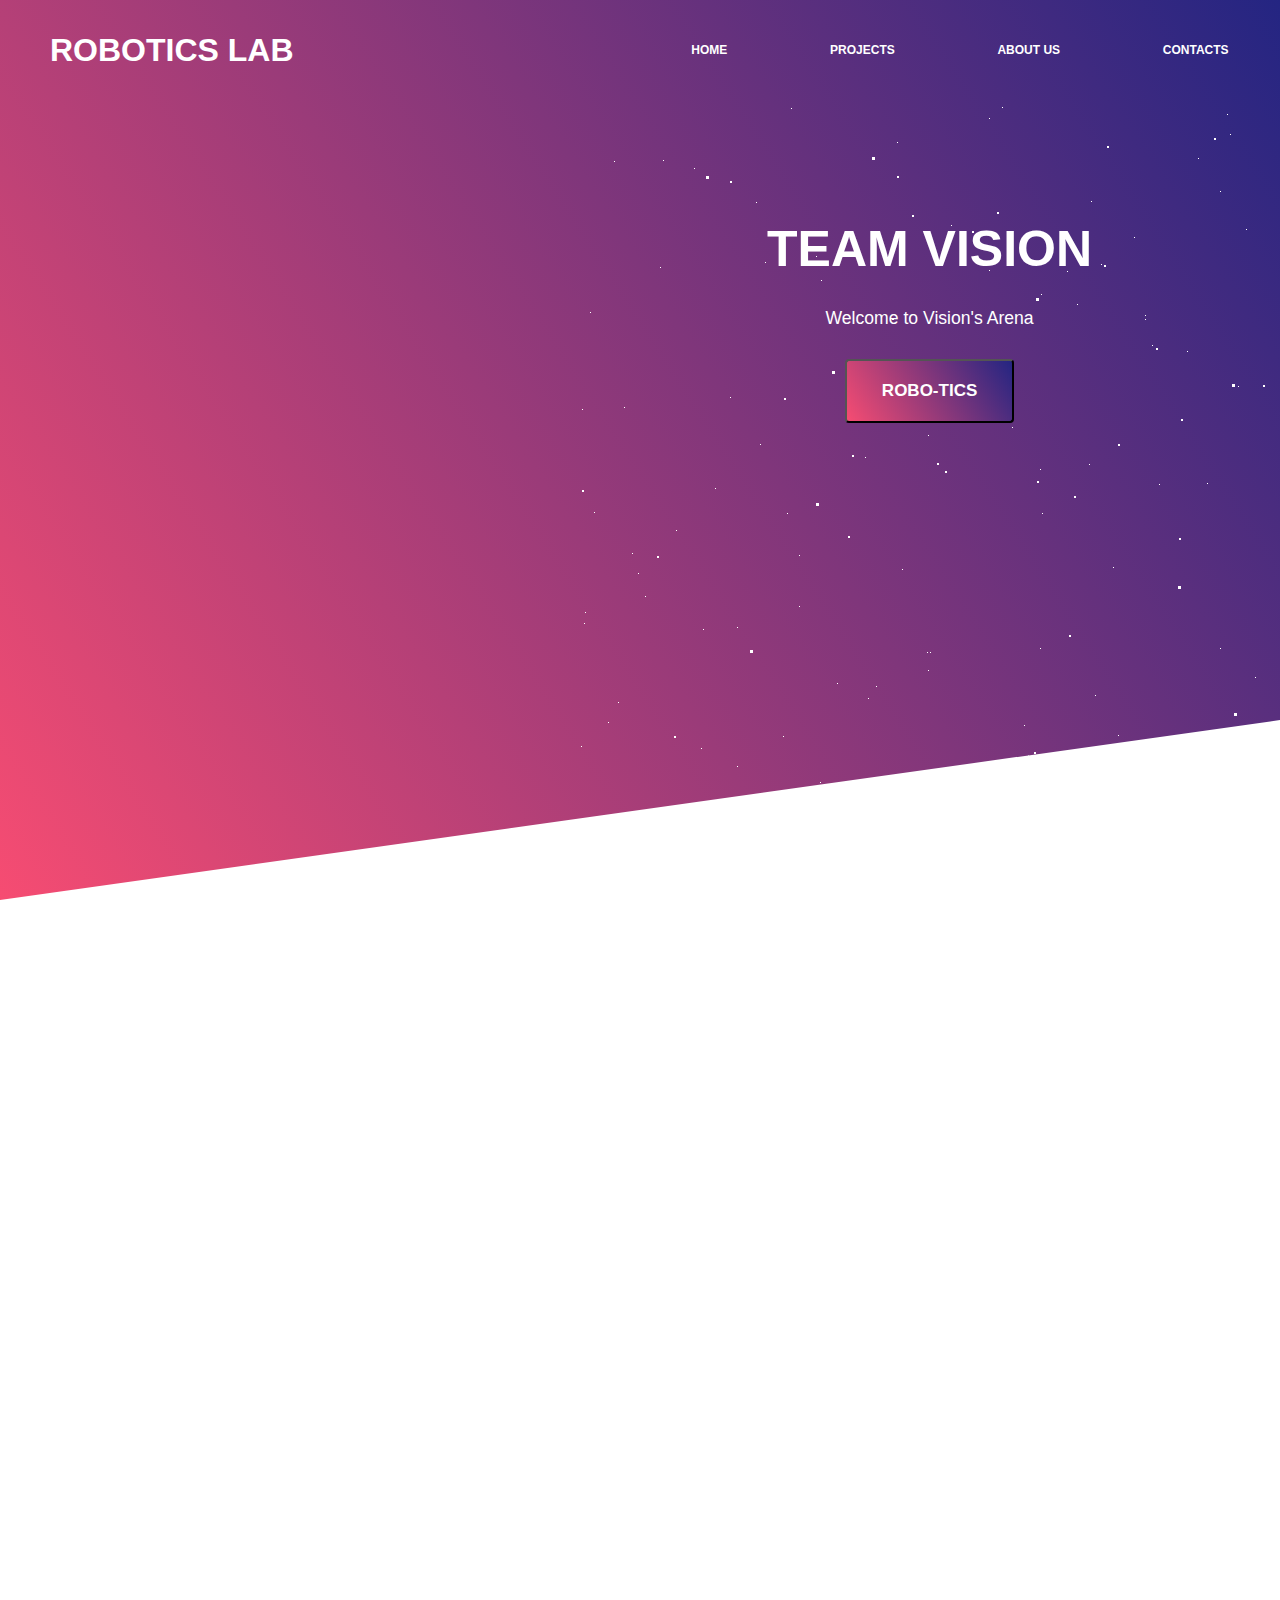
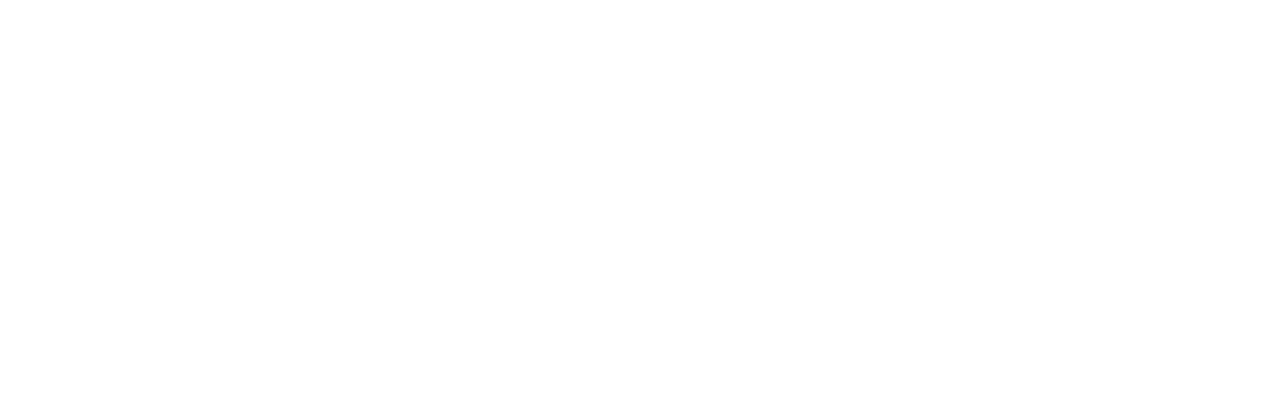
==== index.html @ 2e8770d1 "j" ====
﻿<!DOCTYPE html>
<html>
<head>
	<title>Robotics Lab</title>
	<link rel="stylesheet" type="text/css" href="style12.css">
</head>
<body>

<header class="site-header">
	<nav>
		<div class="logo">
			<h1>ROBOTICS LAB</h1>
		</div>
		<div class="menu">
			<ul>
				<li>Home</li>
				<li>Projects</li>
				<li>About us</li>
				<li>Contacts</li>
			</ul>
		</div>
	</nav>
<section>
	<div class="leftside">
	<img src=""> </div>
	<div id="stars"></div>
            <div id="stars2"></div>
            <div id="stars3"></div>
	<div class="rightside">
		<h1>TEAM VISION</h1>
		<P>Welcome to Vision's Arena</P>
		<BUTTON>ROBO-TICS</BUTTON>
	</div>
</section>
</header>

</body>
</html>
---- style12.css ----
﻿*{
    margin: 0; padding:0; box-sizing: border-box;
    font-family: 'Montserrat', sans-serif;
}

.site-header {
    width: 100%;
    height: 100vh;
    background: #0f8a9d;
    background: linear-gradient(57deg ,#F64C72,#242582 ); 
    clip-path: polygon(0% 0%, 100% 0%, 100% 80%, 0% 100%);

}


nav{
    width: 100%; height: 100px;
    /*background-color:  red;*/
    display: flex; color: white;
    
}

.logo{
    width: 50%;
    height: 100px;
}

.logo h1{
    line-height: 100px;
    padding-left: 50px;
}

.menu{
    width: 50%; height: 100px;
}

.menu ul{
    width: 100%;
    height: 100px;
    display: flex;
    flex-direction: row;
    justify-content: space-around;
    align-items:  center;
}
.menu ul li{
text-decoration: none;
color: #fff;
padding: 5px 20px;
border: 1px solid transparent;
transition: 0.8s ease;
}


.menu ul li{
    list-style: none;
    font-size: 12px;
    font-weight: bold;
    text-transform: uppercase;


}

.menu ul li:hover{
    transform: scale(1.5);
background-color: #fff;
color:  #000;

}

section{ display: flex;  }

.leftside { width: 45%; height: auto; overflow: hidden; margin-top: 20px;}

.leftside img{  width: 00px;  height: 500px; }

.rightside{ width: 55%; height: 300px; color: white; text-align: center; margin-top: 80px; padding: 40px;}

.rightside h1{ text-align: center;
    color: #ffffff;
    font-size: 50px;
    font-weight: 900;
    text-transform: uppercase;
    position: relative;
    animation: text 3s 1;
     } 

.rightside p {  
    font-size: 1.1rem; padding: 30px 0; }

.rightside button{   font-size: 17px;
    font-weight: 600;
    color: white;
    text-transform: uppercase;
    background: linear-gradient(57deg, #F64C72 , #242582 ); 
    border-radius: 4px 4px 4px 4px;
    padding: 20px 35px ; 
}



.rightside button:hover{
         background: linear-gradient(57deg, #242582, #F64C72 ); 
        
}
   
@keyframes text  {
    0%{
        color: black;
        margin-bottom: -40px;

    }
    30%{
        letter-spacing: 25px;
        margin-bottom: -40px;
    }
    85%{
        letter-spacing: 8px;
        margin-bottom: -40px;
    }
}
#stars{
    width: 1px;
    height: 1px;
    background: transparent;
    animation: animStar 50s linear infinite;
    box-shadow: 779px 1331px #fff, 324px 42px #fff, 303px 586px #fff,
    1312px 276px #fff, 451px 625px #fff, 521px 1931px #fff, 1087px 1871px #fff,
    36px 1546px #fff, 132px 934px #fff, 1698px 901px #fff, 1418px 664px #fff,
    1448px 1157px #fff, 1084px 232px #fff, 347px 1776px #fff, 1722px 243px #fff,
    1629px 835px #fff, 479px 969px #fff, 1231px 960px #fff, 586px 384px #fff,
    164px 527px #fff, 8px 646px #fff, 1150px 1126px #fff, 665px 1357px #fff,
    1556px 1982px #fff, 1260px 1961px #fff, 1675px 1741px #fff,
    1843px 1514px #fff, 718px 1628px #fff, 242px 1343px #fff, 1497px 1880px #fff,
    1364px 230px #fff, 1739px 1302px #fff, 636px 959px #fff, 304px 686px #fff,
    614px 751px #fff, 1935px 816px #fff, 1428px 60px #fff, 355px 335px #fff,
    1594px 158px #fff, 90px 60px #fff, 1553px 162px #fff, 1239px 1825px #fff,
    1945px 587px #fff, 749px 1785px #fff, 1987px 1172px #fff, 1301px 1237px #fff,
    1039px 342px #fff, 1585px 1481px #fff, 995px 1048px #fff, 524px 932px #fff,
    214px 413px #fff, 1701px 1300px #fff, 1037px 1613px #fff, 1871px 996px #fff,
    1360px 1635px #fff, 1110px 1313px #fff, 412px 1783px #fff, 1949px 177px #fff,
    903px 1854px #fff, 700px 1936px #fff, 378px 125px #fff, 308px 834px #fff,
    1118px 962px #fff, 1350px 1929px #fff, 781px 1811px #fff, 561px 137px #fff,
    757px 1148px #fff, 1670px 1979px #fff, 343px 739px #fff, 945px 795px #fff,
    576px 1903px #fff, 1078px 1436px #fff, 1583px 450px #fff, 1366px 474px #fff,
    297px 1873px #fff, 192px 162px #fff, 1624px 1633px #fff, 59px 453px #fff,
    82px 1872px #fff, 1933px 498px #fff, 1966px 1974px #fff, 1975px 1688px #fff,
    779px 314px #fff, 1858px 1543px #fff, 73px 1507px #fff, 1693px 975px #fff,
    1683px 108px #fff, 1768px 1654px #fff, 654px 14px #fff, 494px 171px #fff,
    1689px 1895px #fff, 1660px 263px #fff, 1031px 903px #fff, 1203px 1393px #fff,
    1333px 1421px #fff, 1113px 41px #fff, 1206px 1645px #fff, 1325px 1635px #fff,
    142px 388px #fff, 572px 215px #fff, 1535px 296px #fff, 1419px 407px #fff,
    1379px 1003px #fff, 329px 469px #fff, 1791px 1652px #fff, 935px 1802px #fff,
    1330px 1820px #fff, 421px 1933px #fff, 828px 365px #fff, 275px 316px #fff,
    707px 960px #fff, 1605px 1554px #fff, 625px 58px #fff, 717px 1697px #fff,
    1669px 246px #fff, 1925px 322px #fff, 1154px 1803px #fff, 1929px 295px #fff,
    1248px 240px #fff, 1045px 1755px #fff, 166px 942px #fff, 1888px 1773px #fff,
    678px 1963px #fff, 1370px 569px #fff, 1974px 1400px #fff, 1786px 460px #fff,
    51px 307px #fff, 784px 1400px #fff, 730px 1258px #fff, 1712px 393px #fff,
    416px 170px #fff, 1797px 1932px #fff, 572px 219px #fff, 1557px 1856px #fff,
    218px 8px #fff, 348px 1334px #fff, 469px 413px #fff, 385px 1738px #fff,
    1357px 1818px #fff, 240px 942px #fff, 248px 1847px #fff, 1535px 806px #fff,
    236px 1514px #fff, 1429px 1556px #fff, 73px 1633px #fff, 1398px 1121px #fff,
    671px 1301px #fff, 1404px 1663px #fff, 740px 1018px #fff, 1600px 377px #fff,
    785px 514px #fff, 112px 1084px #fff, 1915px 1887px #fff, 1463px 1848px #fff,
    687px 1115px #fff, 1268px 1768px #fff, 1729px 1425px #fff,
    1284px 1022px #fff, 801px 974px #fff, 1975px 1317px #fff, 1354px 834px #fff,
    1446px 1484px #fff, 1283px 1786px #fff, 11px 523px #fff, 1842px 236px #fff,
    1355px 654px #fff, 429px 7px #fff, 1033px 1128px #fff, 157px 297px #fff,
    545px 635px #fff, 52px 1080px #fff, 827px 1520px #fff, 1121px 490px #fff,
    9px 309px #fff, 1744px 1586px #fff, 1014px 417px #fff, 1534px 524px #fff,
    958px 552px #fff, 1403px 1496px #fff, 387px 703px #fff, 1522px 548px #fff,
    1355px 282px #fff, 1532px 601px #fff, 1838px 790px #fff, 290px 259px #fff,
    295px 598px #fff, 1601px 539px #fff, 1561px 1272px #fff, 34px 1922px #fff,
    1024px 543px #fff, 467px 369px #fff, 722px 333px #fff, 1976px 1255px #fff,
    766px 983px #fff, 1582px 1285px #fff, 12px 512px #fff, 617px 1410px #fff,
    682px 577px #fff, 1334px 1438px #fff, 439px 327px #fff, 1617px 1661px #fff,
    673px 129px #fff, 794px 941px #fff, 1386px 1902px #fff, 37px 1353px #fff,
    1467px 1353px #fff, 416px 18px #fff, 187px 344px #fff, 200px 1898px #fff,
    1491px 1619px #fff, 811px 347px #fff, 924px 1827px #fff, 945px 217px #fff,
    1735px 1228px #fff, 379px 1890px #fff, 79px 761px #fff, 825px 1837px #fff,
    1980px 1558px #fff, 1308px 1573px #fff, 1488px 1726px #fff,
    382px 1208px #fff, 522px 595px #fff, 1277px 1898px #fff, 354px 552px #fff,
    161px 1784px #fff, 614px 251px #fff, 526px 1576px #fff, 17px 212px #fff,
    179px 996px #fff, 467px 1208px #fff, 1944px 1838px #fff, 1140px 1093px #fff,
    858px 1007px #fff, 200px 1064px #fff, 423px 1964px #fff, 1945px 439px #fff,
    1377px 689px #fff, 1120px 1437px #fff, 1876px 668px #fff, 907px 1324px #fff,
    343px 1976px #fff, 1816px 1501px #fff, 1849px 177px #fff, 647px 91px #fff,
    1984px 1012px #fff, 1336px 1300px #fff, 128px 648px #fff, 305px 1060px #fff,
    1324px 826px #fff, 1263px 1314px #fff, 1801px 629px #fff, 1614px 1555px #fff,
    1634px 90px #fff, 1603px 452px #fff, 891px 1984px #fff, 1556px 1906px #fff,
    121px 68px #fff, 1676px 1714px #fff, 516px 936px #fff, 1947px 1492px #fff,
    1455px 1519px #fff, 45px 602px #fff, 205px 1039px #fff, 793px 172px #fff,
    1562px 1739px #fff, 1056px 110px #fff, 1512px 379px #fff, 1795px 1621px #fff,
    1848px 607px #fff, 262px 1719px #fff, 477px 991px #fff, 483px 883px #fff,
    1239px 1197px #fff, 1496px 647px #fff, 1649px 25px #fff, 1491px 1946px #fff,
    119px 996px #fff, 179px 1472px #fff, 1341px 808px #fff, 1565px 1700px #fff,
    407px 1544px #fff, 1754px 357px #fff, 1288px 981px #fff, 902px 1997px #fff,
    1755px 1668px #fff, 186px 877px #fff, 1202px 1882px #fff, 461px 1213px #fff,
    1400px 748px #fff, 1969px 1899px #fff, 809px 522px #fff, 514px 1219px #fff,
    374px 275px #fff, 938px 1973px #fff, 357px 552px #fff, 144px 1722px #fff,
    1572px 912px #fff, 402px 1858px #fff, 1544px 1195px #fff, 667px 1257px #fff,
    727px 1496px #fff, 993px 232px #fff, 1772px 313px #fff, 1040px 1590px #fff,
    1204px 1973px #fff, 1268px 79px #fff, 1555px 1048px #fff, 986px 1707px #fff,
    978px 1710px #fff, 713px 360px #fff, 407px 863px #fff, 461px 736px #fff,
    284px 1608px #fff, 103px 430px #fff, 1283px 1319px #fff, 977px 1186px #fff,
    1966px 1516px #fff, 1287px 1129px #fff, 70px 1098px #fff, 1189px 889px #fff,
    1126px 1734px #fff, 309px 1292px #fff, 879px 764px #fff, 65px 473px #fff,
    1003px 1959px #fff, 658px 791px #fff, 402px 1576px #fff, 35px 622px #fff,
    529px 1589px #fff, 164px 666px #fff, 1876px 1290px #fff, 1541px 526px #fff,
    270px 1297px #fff, 440px 865px #fff, 1500px 802px #fff, 182px 1754px #fff,
    1264px 892px #fff, 272px 1249px #fff, 1289px 1535px #fff, 190px 1646px #fff,
    955px 242px #fff, 1456px 1597px #fff, 1727px 1983px #fff, 635px 801px #fff,
    226px 455px #fff, 1396px 1710px #fff, 849px 1863px #fff, 237px 1264px #fff,
    839px 140px #fff, 1122px 735px #fff, 1280px 15px #fff, 1318px 242px #fff,
    1819px 1148px #fff, 333px 1392px #fff, 1949px 553px #fff, 1878px 1332px #fff,
    467px 548px #fff, 1812px 1082px #fff, 1067px 193px #fff, 243px 156px #fff,
    483px 1616px #fff, 1714px 933px #fff, 759px 1800px #fff, 1822px 995px #fff,
    1877px 572px #fff, 581px 1084px #fff, 107px 732px #fff, 642px 1837px #fff,
    166px 1493px #fff, 1555px 198px #fff, 819px 307px #fff, 947px 345px #fff,
    827px 224px #fff, 927px 1394px #fff, 540px 467px #fff, 1093px 405px #fff,
    1140px 927px #fff, 130px 529px #fff, 33px 1980px #fff, 1147px 1663px #fff,
    1616px 1436px #fff, 528px 710px #fff, 798px 1100px #fff, 505px 1480px #fff,
    899px 641px #fff, 1909px 1949px #fff, 1311px 964px #fff, 979px 1301px #fff,
    1393px 969px #fff, 1793px 1886px #fff, 292px 357px #fff, 1196px 1718px #fff,
    1290px 1994px #fff, 537px 1973px #fff, 1181px 1674px #fff,
    1740px 1566px #fff, 1307px 265px #fff, 922px 522px #fff, 1892px 472px #fff,
    384px 1746px #fff, 392px 1098px #fff, 647px 548px #fff, 390px 1498px #fff,
    1246px 138px #fff, 730px 876px #fff, 192px 1472px #fff, 1790px 1789px #fff,
    928px 311px #fff, 1253px 1647px #fff, 747px 1921px #fff, 1561px 1025px #fff,
    1533px 1292px #fff, 1985px 195px #fff, 728px 729px #fff, 1712px 1936px #fff,
    512px 1717px #fff, 1528px 483px #fff, 313px 1642px #fff, 281px 1849px #fff,
    1212px 799px #fff, 435px 1191px #fff, 1422px 611px #fff, 1718px 1964px #fff,
    411px 944px #fff, 210px 636px #fff, 1502px 1295px #fff, 1434px 349px #fff,
    769px 60px #fff, 747px 1053px #fff, 789px 504px #fff, 1436px 1264px #fff,
    1893px 1225px #fff, 1394px 1788px #fff, 1108px 1317px #fff,
    1673px 1395px #fff, 854px 1010px #fff, 1705px 80px #fff, 1858px 148px #fff,
    1729px 344px #fff, 1388px 664px #fff, 895px 406px #fff, 1479px 157px #fff,
    1441px 1157px #fff, 552px 1900px #fff, 516px 364px #fff, 1647px 189px #fff,
    1427px 1071px #fff, 785px 729px #fff, 1080px 1710px #fff, 504px 204px #fff,
    1177px 1622px #fff, 657px 34px #fff, 1296px 1099px #fff, 248px 180px #fff,
    1212px 1568px #fff, 667px 1562px #fff, 695px 841px #fff, 1608px 1247px #fff,
    751px 882px #fff, 87px 167px #fff, 607px 1368px #fff, 1363px 1203px #fff,
    1836px 317px #fff, 1668px 1703px #fff, 830px 1154px #fff, 1721px 1398px #fff,
    1601px 1280px #fff, 976px 874px #fff, 1743px 254px #fff, 1020px 1815px #fff,
    1670px 1766px #fff, 1890px 735px #fff, 1379px 136px #fff, 1864px 695px #fff,
    206px 965px #fff, 1404px 1932px #fff, 1923px 1360px #fff, 247px 682px #fff,
    519px 1708px #fff, 645px 750px #fff, 1164px 1204px #fff, 834px 323px #fff,
    172px 1350px #fff, 213px 972px #fff, 1837px 190px #fff, 285px 1806px #fff,
    1047px 1299px #fff, 1548px 825px #fff, 1730px 324px #fff, 1346px 1909px #fff,
    772px 270px #fff, 345px 1190px #fff, 478px 1433px #fff, 1479px 25px #fff,
    1994px 1830px #fff, 1744px 732px #fff, 20px 1635px #fff, 690px 1795px #fff,
    1594px 569px #fff, 579px 245px #fff, 1398px 733px #fff, 408px 1352px #fff,
    1774px 120px #fff, 1152px 1370px #fff, 1698px 1810px #fff, 710px 1450px #fff,
    665px 286px #fff, 493px 1720px #fff, 786px 5px #fff, 637px 1140px #fff,
    764px 324px #fff, 927px 310px #fff, 938px 1424px #fff, 1884px 744px #fff,
    913px 462px #fff, 1831px 1936px #fff, 1527px 249px #fff, 36px 1381px #fff,
    1597px 581px #fff, 1530px 355px #fff, 949px 459px #fff, 799px 828px #fff,
    242px 1471px #fff, 654px 797px #fff, 796px 594px #fff, 1365px 678px #fff,
    752px 23px #fff, 1630px 541px #fff, 982px 72px #fff, 1733px 1831px #fff,
    21px 412px #fff, 775px 998px #fff, 335px 1945px #fff, 264px 583px #fff,
    158px 1311px #fff, 528px 164px #fff, 1978px 574px #fff, 717px 1203px #fff,
    734px 1591px #fff, 1555px 820px #fff, 16px 1943px #fff, 1625px 1177px #fff,
    1236px 690px #fff, 1585px 1590px #fff, 1737px 1728px #fff, 721px 698px #fff,
    1804px 1186px #fff, 166px 980px #fff, 1850px 230px #fff, 330px 1712px #fff,
    95px 797px #fff, 1948px 1078px #fff, 469px 939px #fff, 1269px 1899px #fff,
    955px 1220px #fff, 1137px 1075px #fff, 312px 1293px #fff, 986px 1762px #fff,
    1103px 1238px #fff, 428px 1993px #fff, 355px 570px #fff, 977px 1836px #fff,
    1395px 1092px #fff, 276px 913px #fff, 1743px 656px #fff, 773px 502px #fff,
    1686px 1322px #fff, 1516px 1945px #fff, 1334px 501px #fff, 266px 156px #fff,
    455px 655px #fff, 798px 72px #fff, 1059px 1259px #fff, 1402px 1687px #fff,
    236px 1329px #fff, 1455px 786px #fff, 146px 1228px #fff, 1851px 823px #fff,
    1062px 100px #fff, 1220px 953px #fff, 20px 1826px #fff, 36px 1063px #fff,
    1525px 338px #fff, 790px 1521px #fff, 741px 1099px #fff, 288px 1489px #fff,
    700px 1060px #fff, 390px 1071px #fff, 411px 1036px #fff, 1853px 1072px #fff,
    1446px 1085px #fff, 1164px 874px #fff, 924px 925px #fff, 291px 271px #fff,
    1257px 1964px #fff, 1580px 1352px #fff, 1507px 1216px #fff, 211px 956px #fff,
    985px 1195px #fff, 975px 1640px #fff, 518px 101px #fff, 663px 1395px #fff,
    914px 532px #fff, 145px 1320px #fff, 69px 1397px #fff, 982px 523px #fff,
    257px 725px #fff, 1599px 831px #fff, 1636px 1513px #fff, 1250px 1158px #fff,
    1132px 604px #fff, 183px 102px #fff, 1057px 318px #fff, 1247px 1835px #fff,
    1983px 1110px #fff, 1077px 1455px #fff, 921px 1770px #fff, 806px 1350px #fff,
    1938px 1992px #fff, 855px 1260px #fff, 902px 1345px #fff, 658px 1908px #fff,
    1845px 679px #fff, 712px 1482px #fff, 595px 950px #fff, 1784px 1992px #fff,
    1847px 1785px #fff, 691px 1004px #fff, 175px 1179px #fff, 1666px 1911px #fff,
    41px 61px #fff, 971px 1080px #fff, 1830px 1450px #fff, 1351px 1518px #fff,
    1257px 99px #fff, 1395px 1498px #fff, 1117px 252px #fff, 1779px 597px #fff,
    1346px 729px #fff, 1108px 1144px #fff, 402px 691px #fff, 72px 496px #fff,
    1673px 1604px #fff, 1497px 974px #fff, 1865px 1664px #fff, 88px 806px #fff,
    918px 77px #fff, 244px 1118px #fff, 256px 1820px #fff, 1851px 1840px #fff,
    605px 1851px #fff, 634px 383px #fff, 865px 37px #fff, 943px 1024px #fff,
    1951px 177px #fff, 1097px 523px #fff, 985px 1700px #fff, 1243px 122px #fff,
    768px 1070px #fff, 468px 194px #fff, 320px 1867px #fff, 1850px 185px #fff,
    380px 1616px #fff, 468px 1294px #fff, 1122px 1743px #fff, 884px 299px #fff,
    1300px 1917px #fff, 1860px 396px #fff, 1270px 990px #fff, 529px 733px #fff,
    1975px 1347px #fff, 1885px 685px #fff, 226px 506px #fff, 651px 878px #fff,
    1323px 680px #fff, 1284px 680px #fff, 238px 1967px #fff, 911px 174px #fff,
    1111px 521px #fff, 1150px 85px #fff, 794px 502px #fff, 484px 1856px #fff,
    1809px 368px #fff, 112px 953px #fff, 590px 1009px #fff, 1655px 311px #fff,
    100px 1026px #fff, 1803px 352px #fff, 865px 306px #fff, 1077px 1019px #fff,
    1335px 872px #fff, 1647px 1298px #fff, 1233px 1387px #fff, 698px 1036px #fff,
    659px 1860px #fff, 388px 1412px #fff, 1212px 458px #fff, 755px 1468px #fff,
    696px 1654px #fff, 1144px 60px #fff;
}
stars:after{
    content: '';
    position: absolute;
    top: 2000px;
    width: 1px;
    height: 1px;
    background: transparent;
    box-shadow: 779px 1331px #fff, 324px 42px #fff, 303px 586px #fff,
    1312px 276px #fff, 451px 625px #fff, 521px 1931px #fff, 1087px 1871px #fff,
    36px 1546px #fff, 132px 934px #fff, 1698px 901px #fff, 1418px 664px #fff,
    1448px 1157px #fff, 1084px 232px #fff, 347px 1776px #fff, 1722px 243px #fff,
    1629px 835px #fff, 479px 969px #fff, 1231px 960px #fff, 586px 384px #fff,
    164px 527px #fff, 8px 646px #fff, 1150px 1126px #fff, 665px 1357px #fff,
    1556px 1982px #fff, 1260px 1961px #fff, 1675px 1741px #fff,
    1843px 1514px #fff, 718px 1628px #fff, 242px 1343px #fff, 1497px 1880px #fff,
    1364px 230px #fff, 1739px 1302px #fff, 636px 959px #fff, 304px 686px #fff,
    614px 751px #fff, 1935px 816px #fff, 1428px 60px #fff, 355px 335px #fff,
    1594px 158px #fff, 90px 60px #fff, 1553px 162px #fff, 1239px 1825px #fff,
    1945px 587px #fff, 749px 1785px #fff, 1987px 1172px #fff, 1301px 1237px #fff,
    1039px 342px #fff, 1585px 1481px #fff, 995px 1048px #fff, 524px 932px #fff,
    214px 413px #fff, 1701px 1300px #fff, 1037px 1613px #fff, 1871px 996px #fff,
    1360px 1635px #fff, 1110px 1313px #fff, 412px 1783px #fff, 1949px 177px #fff,
    903px 1854px #fff, 700px 1936px #fff, 378px 125px #fff, 308px 834px #fff,
    1118px 962px #fff, 1350px 1929px #fff, 781px 1811px #fff, 561px 137px #fff,
    757px 1148px #fff, 1670px 1979px #fff, 343px 739px #fff, 945px 795px #fff,
    576px 1903px #fff, 1078px 1436px #fff, 1583px 450px #fff, 1366px 474px #fff,
    297px 1873px #fff, 192px 162px #fff, 1624px 1633px #fff, 59px 453px #fff,
    82px 1872px #fff, 1933px 498px #fff, 1966px 1974px #fff, 1975px 1688px #fff,
    779px 314px #fff, 1858px 1543px #fff, 73px 1507px #fff, 1693px 975px #fff,
    1683px 108px #fff, 1768px 1654px #fff, 654px 14px #fff, 494px 171px #fff,
    1689px 1895px #fff, 1660px 263px #fff, 1031px 903px #fff, 1203px 1393px #fff,
    1333px 1421px #fff, 1113px 41px #fff, 1206px 1645px #fff, 1325px 1635px #fff,
    142px 388px #fff, 572px 215px #fff, 1535px 296px #fff, 1419px 407px #fff,
    1379px 1003px #fff, 329px 469px #fff, 1791px 1652px #fff, 935px 1802px #fff,
    1330px 1820px #fff, 421px 1933px #fff, 828px 365px #fff, 275px 316px #fff,
    707px 960px #fff, 1605px 1554px #fff, 625px 58px #fff, 717px 1697px #fff,
    1669px 246px #fff, 1925px 322px #fff, 1154px 1803px #fff, 1929px 295px #fff,
    1248px 240px #fff, 1045px 1755px #fff, 166px 942px #fff, 1888px 1773px #fff,
    678px 1963px #fff, 1370px 569px #fff, 1974px 1400px #fff, 1786px 460px #fff,
    51px 307px #fff, 784px 1400px #fff, 730px 1258px #fff, 1712px 393px #fff,
    416px 170px #fff, 1797px 1932px #fff, 572px 219px #fff, 1557px 1856px #fff,
    218px 8px #fff, 348px 1334px #fff, 469px 413px #fff, 385px 1738px #fff,
    1357px 1818px #fff, 240px 942px #fff, 248px 1847px #fff, 1535px 806px #fff,
    236px 1514px #fff, 1429px 1556px #fff, 73px 1633px #fff, 1398px 1121px #fff,
    671px 1301px #fff, 1404px 1663px #fff, 740px 1018px #fff, 1600px 377px #fff,
    785px 514px #fff, 112px 1084px #fff, 1915px 1887px #fff, 1463px 1848px #fff,
    687px 1115px #fff, 1268px 1768px #fff, 1729px 1425px #fff,
    1284px 1022px #fff, 801px 974px #fff, 1975px 1317px #fff, 1354px 834px #fff,
    1446px 1484px #fff, 1283px 1786px #fff, 11px 523px #fff, 1842px 236px #fff,
    1355px 654px #fff, 429px 7px #fff, 1033px 1128px #fff, 157px 297px #fff,
    545px 635px #fff, 52px 1080px #fff, 827px 1520px #fff, 1121px 490px #fff,
    9px 309px #fff, 1744px 1586px #fff, 1014px 417px #fff, 1534px 524px #fff,
    958px 552px #fff, 1403px 1496px #fff, 387px 703px #fff, 1522px 548px #fff,
    1355px 282px #fff, 1532px 601px #fff, 1838px 790px #fff, 290px 259px #fff,
    295px 598px #fff, 1601px 539px #fff, 1561px 1272px #fff, 34px 1922px #fff,
    1024px 543px #fff, 467px 369px #fff, 722px 333px #fff, 1976px 1255px #fff,
    766px 983px #fff, 1582px 1285px #fff, 12px 512px #fff, 617px 1410px #fff,
    682px 577px #fff, 1334px 1438px #fff, 439px 327px #fff, 1617px 1661px #fff,
    673px 129px #fff, 794px 941px #fff, 1386px 1902px #fff, 37px 1353px #fff,
    1467px 1353px #fff, 416px 18px #fff, 187px 344px #fff, 200px 1898px #fff,
    1491px 1619px #fff, 811px 347px #fff, 924px 1827px #fff, 945px 217px #fff,
    1735px 1228px #fff, 379px 1890px #fff, 79px 761px #fff, 825px 1837px #fff,
    1980px 1558px #fff, 1308px 1573px #fff, 1488px 1726px #fff,
    382px 1208px #fff, 522px 595px #fff, 1277px 1898px #fff, 354px 552px #fff,
    161px 1784px #fff, 614px 251px #fff, 526px 1576px #fff, 17px 212px #fff,
    179px 996px #fff, 467px 1208px #fff, 1944px 1838px #fff, 1140px 1093px #fff,
    858px 1007px #fff, 200px 1064px #fff, 423px 1964px #fff, 1945px 439px #fff,
    1377px 689px #fff, 1120px 1437px #fff, 1876px 668px #fff, 907px 1324px #fff,
    343px 1976px #fff, 1816px 1501px #fff, 1849px 177px #fff, 647px 91px #fff,
    1984px 1012px #fff, 1336px 1300px #fff, 128px 648px #fff, 305px 1060px #fff,
    1324px 826px #fff, 1263px 1314px #fff, 1801px 629px #fff, 1614px 1555px #fff,
    1634px 90px #fff, 1603px 452px #fff, 891px 1984px #fff, 1556px 1906px #fff,
    121px 68px #fff, 1676px 1714px #fff, 516px 936px #fff, 1947px 1492px #fff,
    1455px 1519px #fff, 45px 602px #fff, 205px 1039px #fff, 793px 172px #fff,
    1562px 1739px #fff, 1056px 110px #fff, 1512px 379px #fff, 1795px 1621px #fff,
    1848px 607px #fff, 262px 1719px #fff, 477px 991px #fff, 483px 883px #fff,
    1239px 1197px #fff, 1496px 647px #fff, 1649px 25px #fff, 1491px 1946px #fff,
    119px 996px #fff, 179px 1472px #fff, 1341px 808px #fff, 1565px 1700px #fff,
    407px 1544px #fff, 1754px 357px #fff, 1288px 981px #fff, 902px 1997px #fff,
    1755px 1668px #fff, 186px 877px #fff, 1202px 1882px #fff, 461px 1213px #fff,
    1400px 748px #fff, 1969px 1899px #fff, 809px 522px #fff, 514px 1219px #fff,
    374px 275px #fff, 938px 1973px #fff, 357px 552px #fff, 144px 1722px #fff,
    1572px 912px #fff, 402px 1858px #fff, 1544px 1195px #fff, 667px 1257px #fff,
    727px 1496px #fff, 993px 232px #fff, 1772px 313px #fff, 1040px 1590px #fff,
    1204px 1973px #fff, 1268px 79px #fff, 1555px 1048px #fff, 986px 1707px #fff,
    978px 1710px #fff, 713px 360px #fff, 407px 863px #fff, 461px 736px #fff,
    284px 1608px #fff, 103px 430px #fff, 1283px 1319px #fff, 977px 1186px #fff,
    1966px 1516px #fff, 1287px 1129px #fff, 70px 1098px #fff, 1189px 889px #fff,
    1126px 1734px #fff, 309px 1292px #fff, 879px 764px #fff, 65px 473px #fff,
    1003px 1959px #fff, 658px 791px #fff, 402px 1576px #fff, 35px 622px #fff,
    529px 1589px #fff, 164px 666px #fff, 1876px 1290px #fff, 1541px 526px #fff,
    270px 1297px #fff, 440px 865px #fff, 1500px 802px #fff, 182px 1754px #fff,
    1264px 892px #fff, 272px 1249px #fff, 1289px 1535px #fff, 190px 1646px #fff,
    955px 242px #fff, 1456px 1597px #fff, 1727px 1983px #fff, 635px 801px #fff,
    226px 455px #fff, 1396px 1710px #fff, 849px 1863px #fff, 237px 1264px #fff,
    839px 140px #fff, 1122px 735px #fff, 1280px 15px #fff, 1318px 242px #fff,
    1819px 1148px #fff, 333px 1392px #fff, 1949px 553px #fff, 1878px 1332px #fff,
    467px 548px #fff, 1812px 1082px #fff, 1067px 193px #fff, 243px 156px #fff,
    483px 1616px #fff, 1714px 933px #fff, 759px 1800px #fff, 1822px 995px #fff,
    1877px 572px #fff, 581px 1084px #fff, 107px 732px #fff, 642px 1837px #fff,
    166px 1493px #fff, 1555px 198px #fff, 819px 307px #fff, 947px 345px #fff,
    827px 224px #fff, 927px 1394px #fff, 540px 467px #fff, 1093px 405px #fff,
    1140px 927px #fff, 130px 529px #fff, 33px 1980px #fff, 1147px 1663px #fff,
    1616px 1436px #fff, 528px 710px #fff, 798px 1100px #fff, 505px 1480px #fff,
    899px 641px #fff, 1909px 1949px #fff, 1311px 964px #fff, 979px 1301px #fff,
    1393px 969px #fff, 1793px 1886px #fff, 292px 357px #fff, 1196px 1718px #fff,
    1290px 1994px #fff, 537px 1973px #fff, 1181px 1674px #fff,
    1740px 1566px #fff, 1307px 265px #fff, 922px 522px #fff, 1892px 472px #fff,
    384px 1746px #fff, 392px 1098px #fff, 647px 548px #fff, 390px 1498px #fff,
    1246px 138px #fff, 730px 876px #fff, 192px 1472px #fff, 1790px 1789px #fff,
    928px 311px #fff, 1253px 1647px #fff, 747px 1921px #fff, 1561px 1025px #fff,
    1533px 1292px #fff, 1985px 195px #fff, 728px 729px #fff, 1712px 1936px #fff,
    512px 1717px #fff, 1528px 483px #fff, 313px 1642px #fff, 281px 1849px #fff,
    1212px 799px #fff, 435px 1191px #fff, 1422px 611px #fff, 1718px 1964px #fff,
    411px 944px #fff, 210px 636px #fff, 1502px 1295px #fff, 1434px 349px #fff,
    769px 60px #fff, 747px 1053px #fff, 789px 504px #fff, 1436px 1264px #fff,
    1893px 1225px #fff, 1394px 1788px #fff, 1108px 1317px #fff,
    1673px 1395px #fff, 854px 1010px #fff, 1705px 80px #fff, 1858px 148px #fff,
    1729px 344px #fff, 1388px 664px #fff, 895px 406px #fff, 1479px 157px #fff,
    1441px 1157px #fff, 552px 1900px #fff, 516px 364px #fff, 1647px 189px #fff,
    1427px 1071px #fff, 785px 729px #fff, 1080px 1710px #fff, 504px 204px #fff,
    1177px 1622px #fff, 657px 34px #fff, 1296px 1099px #fff, 248px 180px #fff,
    1212px 1568px #fff, 667px 1562px #fff, 695px 841px #fff, 1608px 1247px #fff,
    751px 882px #fff, 87px 167px #fff, 607px 1368px #fff, 1363px 1203px #fff,
    1836px 317px #fff, 1668px 1703px #fff, 830px 1154px #fff, 1721px 1398px #fff,
    1601px 1280px #fff, 976px 874px #fff, 1743px 254px #fff, 1020px 1815px #fff,
    1670px 1766px #fff, 1890px 735px #fff, 1379px 136px #fff, 1864px 695px #fff,
    206px 965px #fff, 1404px 1932px #fff, 1923px 1360px #fff, 247px 682px #fff,
    519px 1708px #fff, 645px 750px #fff, 1164px 1204px #fff, 834px 323px #fff,
    172px 1350px #fff, 213px 972px #fff, 1837px 190px #fff, 285px 1806px #fff,
    1047px 1299px #fff, 1548px 825px #fff, 1730px 324px #fff, 1346px 1909px #fff,
    772px 270px #fff, 345px 1190px #fff, 478px 1433px #fff, 1479px 25px #fff,
    1994px 1830px #fff, 1744px 732px #fff, 20px 1635px #fff, 690px 1795px #fff,
    1594px 569px #fff, 579px 245px #fff, 1398px 733px #fff, 408px 1352px #fff,
    1774px 120px #fff, 1152px 1370px #fff, 1698px 1810px #fff, 710px 1450px #fff,
    665px 286px #fff, 493px 1720px #fff, 786px 5px #fff, 637px 1140px #fff,
    764px 324px #fff, 927px 310px #fff, 938px 1424px #fff, 1884px 744px #fff,
    913px 462px #fff, 1831px 1936px #fff, 1527px 249px #fff, 36px 1381px #fff,
    1597px 581px #fff, 1530px 355px #fff, 949px 459px #fff, 799px 828px #fff,
    242px 1471px #fff, 654px 797px #fff, 796px 594px #fff, 1365px 678px #fff,
    752px 23px #fff, 1630px 541px #fff, 982px 72px #fff, 1733px 1831px #fff,
    21px 412px #fff, 775px 998px #fff, 335px 1945px #fff, 264px 583px #fff,
    158px 1311px #fff, 528px 164px #fff, 1978px 574px #fff, 717px 1203px #fff,
    734px 1591px #fff, 1555px 820px #fff, 16px 1943px #fff, 1625px 1177px #fff,
    1236px 690px #fff, 1585px 1590px #fff, 1737px 1728px #fff, 721px 698px #fff,
    1804px 1186px #fff, 166px 980px #fff, 1850px 230px #fff, 330px 1712px #fff,
    95px 797px #fff, 1948px 1078px #fff, 469px 939px #fff, 1269px 1899px #fff,
    955px 1220px #fff, 1137px 1075px #fff, 312px 1293px #fff, 986px 1762px #fff,
    1103px 1238px #fff, 428px 1993px #fff, 355px 570px #fff, 977px 1836px #fff,
    1395px 1092px #fff, 276px 913px #fff, 1743px 656px #fff, 773px 502px #fff,
    1686px 1322px #fff, 1516px 1945px #fff, 1334px 501px #fff, 266px 156px #fff,
    455px 655px #fff, 798px 72px #fff, 1059px 1259px #fff, 1402px 1687px #fff,
    236px 1329px #fff, 1455px 786px #fff, 146px 1228px #fff, 1851px 823px #fff,
    1062px 100px #fff, 1220px 953px #fff, 20px 1826px #fff, 36px 1063px #fff,
    1525px 338px #fff, 790px 1521px #fff, 741px 1099px #fff, 288px 1489px #fff,
    700px 1060px #fff, 390px 1071px #fff, 411px 1036px #fff, 1853px 1072px #fff,
    1446px 1085px #fff, 1164px 874px #fff, 924px 925px #fff, 291px 271px #fff,
    1257px 1964px #fff, 1580px 1352px #fff, 1507px 1216px #fff, 211px 956px #fff,
    985px 1195px #fff, 975px 1640px #fff, 518px 101px #fff, 663px 1395px #fff,
    914px 532px #fff, 145px 1320px #fff, 69px 1397px #fff, 982px 523px #fff,
    257px 725px #fff, 1599px 831px #fff, 1636px 1513px #fff, 1250px 1158px #fff,
    1132px 604px #fff, 183px 102px #fff, 1057px 318px #fff, 1247px 1835px #fff,
    1983px 1110px #fff, 1077px 1455px #fff, 921px 1770px #fff, 806px 1350px #fff,
    1938px 1992px #fff, 855px 1260px #fff, 902px 1345px #fff, 658px 1908px #fff,
    1845px 679px #fff, 712px 1482px #fff, 595px 950px #fff, 1784px 1992px #fff,
    1847px 1785px #fff, 691px 1004px #fff, 175px 1179px #fff, 1666px 1911px #fff,
    41px 61px #fff, 971px 1080px #fff, 1830px 1450px #fff, 1351px 1518px #fff,
    1257px 99px #fff, 1395px 1498px #fff, 1117px 252px #fff, 1779px 597px #fff,
    1346px 729px #fff, 1108px 1144px #fff, 402px 691px #fff, 72px 496px #fff,
    1673px 1604px #fff, 1497px 974px #fff, 1865px 1664px #fff, 88px 806px #fff,
    918px 77px #fff, 244px 1118px #fff, 256px 1820px #fff, 1851px 1840px #fff,
    605px 1851px #fff, 634px 383px #fff, 865px 37px #fff, 943px 1024px #fff,
    1951px 177px #fff, 1097px 523px #fff, 985px 1700px #fff, 1243px 122px #fff,
    768px 1070px #fff, 468px 194px #fff, 320px 1867px #fff, 1850px 185px #fff,
    380px 1616px #fff, 468px 1294px #fff, 1122px 1743px #fff, 884px 299px #fff,
    1300px 1917px #fff, 1860px 396px #fff, 1270px 990px #fff, 529px 733px #fff,
    1975px 1347px #fff, 1885px 685px #fff, 226px 506px #fff, 651px 878px #fff,
    1323px 680px #fff, 1284px 680px #fff, 238px 1967px #fff, 911px 174px #fff,
    1111px 521px #fff, 1150px 85px #fff, 794px 502px #fff, 484px 1856px #fff,
    1809px 368px #fff, 112px 953px #fff, 590px 1009px #fff, 1655px 311px #fff,
    100px 1026px #fff, 1803px 352px #fff, 865px 306px #fff, 1077px 1019px #fff,
    1335px 872px #fff, 1647px 1298px #fff, 1233px 1387px #fff, 698px 1036px #fff,
    659px 1860px #fff, 388px 1412px #fff, 1212px 458px #fff, 755px 1468px #fff,
    696px 1654px #fff, 1144px 60px #fff;
}
#stars2{
    width: 2px;
    height: 2px;
    background: transparent;
    animation: animStar 100s linear infinite;
    box-shadow: 1448px 320px #fff, 1775px 1663px #fff, 332px 1364px #fff,
    878px 340px #fff, 569px 1832px #fff, 1422px 1684px #fff, 1946px 1907px #fff,
    121px 979px #fff, 1044px 1069px #fff, 463px 381px #fff, 423px 112px #fff,
    523px 1179px #fff, 779px 654px #fff, 1398px 694px #fff, 1085px 1464px #fff,
    1599px 1869px #fff, 801px 1882px #fff, 779px 1231px #fff, 552px 932px #fff,
    1057px 1196px #fff, 282px 1280px #fff, 496px 1986px #fff, 1833px 1120px #fff,
    1802px 1293px #fff, 6px 1696px #fff, 412px 1902px #fff, 605px 438px #fff,
    24px 1212px #fff, 234px 1320px #fff, 544px 344px #fff, 1107px 170px #fff,
    1603px 196px #fff, 905px 648px #fff, 68px 1458px #fff, 649px 1969px #fff,
    744px 675px #fff, 1127px 478px #fff, 714px 1814px #fff, 1486px 526px #fff,
    270px 1636px #fff, 1931px 149px #fff, 1807px 378px #fff, 8px 390px #fff,
    1415px 699px #fff, 1473px 1211px #fff, 1590px 141px #fff, 270px 1705px #fff,
    69px 1423px #fff, 1108px 1053px #fff, 1946px 128px #fff, 371px 371px #fff,
    1490px 220px #fff, 357px 1885px #fff, 363px 363px #fff, 1896px 1256px #fff,
    1979px 1050px #fff, 947px 1342px #fff, 1754px 242px #fff, 514px 974px #fff,
    65px 1477px #fff, 1840px 547px #fff, 950px 695px #fff, 459px 1150px #fff,
    1124px 1502px #fff, 481px 940px #fff, 680px 839px #fff, 797px 1169px #fff,
    1977px 1491px #fff, 734px 1724px #fff, 210px 298px #fff, 816px 628px #fff,
    686px 770px #fff, 1721px 267px #fff, 1663px 511px #fff, 1481px 1141px #fff,
    582px 248px #fff, 1308px 953px #fff, 628px 657px #fff, 897px 1535px #fff,
    270px 931px #fff, 791px 467px #fff, 1336px 1732px #fff, 1013px 1653px #fff,
    1911px 956px #fff, 587px 816px #fff, 83px 456px #fff, 930px 1478px #fff,
    1587px 1694px #fff, 614px 1200px #fff, 302px 1782px #fff, 1711px 1432px #fff,
    443px 904px #fff, 1666px 714px #fff, 1588px 1167px #fff, 273px 1075px #fff,
    1679px 461px #fff, 721px 664px #fff, 1202px 10px #fff, 166px 1126px #fff,
    331px 1628px #fff, 430px 1565px #fff, 1585px 509px #fff, 640px 38px #fff,
    822px 837px #fff, 1760px 1664px #fff, 1122px 1458px #fff, 398px 131px #fff,
    689px 285px #fff, 460px 652px #fff, 1627px 365px #fff, 348px 1648px #fff,
    819px 1946px #fff, 981px 1917px #fff, 323px 76px #fff, 979px 684px #fff,
    887px 536px #fff, 1348px 1596px #fff, 1055px 666px #fff, 1402px 1797px #fff,
    1300px 1055px #fff, 937px 238px #fff, 1474px 1815px #fff, 1144px 1710px #fff,
    1629px 1087px #fff, 911px 919px #fff, 771px 819px #fff, 403px 720px #fff,
    163px 736px #fff, 1062px 238px #fff, 1774px 818px #fff, 1874px 1178px #fff,
    1177px 699px #fff, 1244px 1244px #fff, 1371px 58px #fff, 564px 1515px #fff,
    1824px 487px #fff, 929px 702px #fff, 394px 1348px #fff, 1161px 641px #fff,
    219px 1841px #fff, 358px 941px #fff, 140px 1759px #fff, 1019px 1345px #fff,
    274px 436px #fff, 1433px 1605px #fff, 1798px 1426px #fff, 294px 1848px #fff,
    1681px 1877px #fff, 1344px 1824px #fff, 1439px 1632px #fff,
    161px 1012px #fff, 1308px 588px #fff, 1789px 582px #fff, 721px 1910px #fff,
    318px 218px #fff, 607px 319px #fff, 495px 535px #fff, 1552px 1575px #fff,
    1562px 67px #fff, 403px 926px #fff, 1096px 1800px #fff, 1814px 1709px #fff,
    1882px 1831px #fff, 533px 46px #fff, 823px 969px #fff, 530px 165px #fff,
    1030px 352px #fff, 1681px 313px #fff, 338px 115px #fff, 1607px 211px #fff,
    1718px 1184px #fff, 1589px 659px #fff, 278px 355px #fff, 464px 1464px #fff,
    1165px 277px #fff, 950px 694px #fff, 1746px 293px #fff, 793px 911px #fff,
    528px 773px #fff, 1883px 1694px #fff, 748px 182px #fff, 1924px 1531px #fff,
    100px 636px #fff, 1473px 1445px #fff, 1264px 1244px #fff, 850px 1377px #fff,
    987px 1976px #fff, 933px 1761px #fff, 922px 1270px #fff, 500px 396px #fff,
    1324px 8px #fff, 1967px 1814px #fff, 1072px 1401px #fff, 961px 37px #fff,
    156px 81px #fff, 1915px 502px #fff, 1076px 1846px #fff, 152px 1669px #fff,
    986px 1529px #fff, 1667px 1137px #fff;
}
#stars2:after{
    content: '';
    position: absolute;
    top: 2000px;
    width: 2px;
    height: 2px;
    background: transparent;
    box-shadow: 1448px 320px #fff, 1775px 1663px #fff, 332px 1364px #fff,
    878px 340px #fff, 569px 1832px #fff, 1422px 1684px #fff, 1946px 1907px #fff,
    121px 979px #fff, 1044px 1069px #fff, 463px 381px #fff, 423px 112px #fff,
    523px 1179px #fff, 779px 654px #fff, 1398px 694px #fff, 1085px 1464px #fff,
    1599px 1869px #fff, 801px 1882px #fff, 779px 1231px #fff, 552px 932px #fff,
    1057px 1196px #fff, 282px 1280px #fff, 496px 1986px #fff, 1833px 1120px #fff,
    1802px 1293px #fff, 6px 1696px #fff, 412px 1902px #fff, 605px 438px #fff,
    24px 1212px #fff, 234px 1320px #fff, 544px 344px #fff, 1107px 170px #fff,
    1603px 196px #fff, 905px 648px #fff, 68px 1458px #fff, 649px 1969px #fff,
    744px 675px #fff, 1127px 478px #fff, 714px 1814px #fff, 1486px 526px #fff,
    270px 1636px #fff, 1931px 149px #fff, 1807px 378px #fff, 8px 390px #fff,
    1415px 699px #fff, 1473px 1211px #fff, 1590px 141px #fff, 270px 1705px #fff,
    69px 1423px #fff, 1108px 1053px #fff, 1946px 128px #fff, 371px 371px #fff,
    1490px 220px #fff, 357px 1885px #fff, 363px 363px #fff, 1896px 1256px #fff,
    1979px 1050px #fff, 947px 1342px #fff, 1754px 242px #fff, 514px 974px #fff,
    65px 1477px #fff, 1840px 547px #fff, 950px 695px #fff, 459px 1150px #fff,
    1124px 1502px #fff, 481px 940px #fff, 680px 839px #fff, 797px 1169px #fff,
    1977px 1491px #fff, 734px 1724px #fff, 210px 298px #fff, 816px 628px #fff,
    686px 770px #fff, 1721px 267px #fff, 1663px 511px #fff, 1481px 1141px #fff,
    582px 248px #fff, 1308px 953px #fff, 628px 657px #fff, 897px 1535px #fff,
    270px 931px #fff, 791px 467px #fff, 1336px 1732px #fff, 1013px 1653px #fff,
    1911px 956px #fff, 587px 816px #fff, 83px 456px #fff, 930px 1478px #fff,
    1587px 1694px #fff, 614px 1200px #fff, 302px 1782px #fff, 1711px 1432px #fff,
    443px 904px #fff, 1666px 714px #fff, 1588px 1167px #fff, 273px 1075px #fff,
    1679px 461px #fff, 721px 664px #fff, 1202px 10px #fff, 166px 1126px #fff,
    331px 1628px #fff, 430px 1565px #fff, 1585px 509px #fff, 640px 38px #fff,
    822px 837px #fff, 1760px 1664px #fff, 1122px 1458px #fff, 398px 131px #fff,
    689px 285px #fff, 460px 652px #fff, 1627px 365px #fff, 348px 1648px #fff,
    819px 1946px #fff, 981px 1917px #fff, 323px 76px #fff, 979px 684px #fff,
    887px 536px #fff, 1348px 1596px #fff, 1055px 666px #fff, 1402px 1797px #fff,
    1300px 1055px #fff, 937px 238px #fff, 1474px 1815px #fff, 1144px 1710px #fff,
    1629px 1087px #fff, 911px 919px #fff, 771px 819px #fff, 403px 720px #fff,
    163px 736px #fff, 1062px 238px #fff, 1774px 818px #fff, 1874px 1178px #fff,
    1177px 699px #fff, 1244px 1244px #fff, 1371px 58px #fff, 564px 1515px #fff,
    1824px 487px #fff, 929px 702px #fff, 394px 1348px #fff, 1161px 641px #fff,
    219px 1841px #fff, 358px 941px #fff, 140px 1759px #fff, 1019px 1345px #fff,
    274px 436px #fff, 1433px 1605px #fff, 1798px 1426px #fff, 294px 1848px #fff,
    1681px 1877px #fff, 1344px 1824px #fff, 1439px 1632px #fff,
    161px 1012px #fff, 1308px 588px #fff, 1789px 582px #fff, 721px 1910px #fff,
    318px 218px #fff, 607px 319px #fff, 495px 535px #fff, 1552px 1575px #fff,
    1562px 67px #fff, 403px 926px #fff, 1096px 1800px #fff, 1814px 1709px #fff,
    1882px 1831px #fff, 533px 46px #fff, 823px 969px #fff, 530px 165px #fff,
    1030px 352px #fff, 1681px 313px #fff, 338px 115px #fff, 1607px 211px #fff,
    1718px 1184px #fff, 1589px 659px #fff, 278px 355px #fff, 464px 1464px #fff,
    1165px 277px #fff, 950px 694px #fff, 1746px 293px #fff, 793px 911px #fff,
    528px 773px #fff, 1883px 1694px #fff, 748px 182px #fff, 1924px 1531px #fff,
    100px 636px #fff, 1473px 1445px #fff, 1264px 1244px #fff, 850px 1377px #fff,
    987px 1976px #fff, 933px 1761px #fff, 922px 1270px #fff, 500px 396px #fff,
    1324px 8px #fff, 1967px 1814px #fff, 1072px 1401px #fff, 961px 37px #fff,
    156px 81px #fff, 1915px 502px #fff, 1076px 1846px #fff, 152px 1669px #fff,
    986px 1529px #fff, 1667px 1137px #fff;
}
#stars3{
    width: 3px;
    height: 3px;
    background: transparent;
    animation: animStar 150s linear infinite;
    box-shadow: 387px 1878px #fff, 760px 1564px #fff, 1487px 999px #fff,
    948px 1828px #fff, 1977px 1001px #fff, 1284px 1963px #fff, 656px 284px #fff,
    1268px 1635px #fff, 1820px 598px #fff, 642px 1900px #fff, 296px 57px #fff,
    921px 1620px #fff, 476px 1858px #fff, 658px 613px #fff, 1171px 1363px #fff,
    1419px 283px #fff, 1037px 731px #fff, 503px 663px #fff, 1562px 463px #fff,
    383px 1197px #fff, 1171px 1233px #fff, 876px 1768px #fff, 856px 1615px #fff,
    1375px 1924px #fff, 1725px 918px #fff, 952px 119px #fff, 768px 1212px #fff,
    992px 1462px #fff, 1929px 717px #fff, 1947px 755px #fff, 1818px 1123px #fff,
    1896px 1672px #fff, 460px 198px #fff, 256px 271px #fff, 752px 544px #fff,
    1222px 1859px #fff, 1851px 443px #fff, 313px 1858px #fff, 709px 446px #fff,
    1546px 697px #fff, 674px 1155px #fff, 1112px 130px #fff, 355px 1790px #fff,
    1496px 974px #fff, 1696px 480px #fff, 1316px 1265px #fff, 1645px 1063px #fff,
    1182px 237px #fff, 427px 1582px #fff, 859px 253px #fff, 458px 939px #fff,
    1517px 1644px #fff, 1943px 60px #fff, 212px 1650px #fff, 966px 1786px #fff,
    473px 712px #fff, 130px 76px #fff, 1417px 1186px #fff, 909px 1580px #fff,
    1913px 762px #fff, 204px 1143px #fff, 1998px 1057px #fff, 1468px 1301px #fff,
    144px 1676px #fff, 21px 1601px #fff, 382px 1362px #fff, 912px 753px #fff,
    1488px 1405px #fff, 802px 156px #fff, 174px 550px #fff, 338px 1366px #fff,
    1197px 774px #fff, 602px 486px #fff, 682px 1877px #fff, 348px 1503px #fff,
    407px 1139px #fff, 950px 1400px #fff, 922px 1139px #fff, 1697px 293px #fff,
    1238px 1281px #fff, 1038px 1197px #fff, 376px 1889px #fff,
    1255px 1680px #fff, 1008px 1316px #fff, 1538px 1447px #fff,
    1186px 874px #fff, 1967px 640px #fff, 1341px 19px #fff, 29px 1732px #fff,
    16px 1650px #fff, 1021px 1075px #fff, 723px 424px #fff, 1175px 41px #fff,
    494px 1957px #fff, 1296px 431px #fff, 175px 1507px #fff, 831px 121px #fff,
    498px 1947px #fff, 617px 880px #fff, 240px 403px #fff;
}
#stars3:after{
    content: '';
    position: absolute;
    top: 2000px;
    width: 3px;
    height: 3px;
    background: transparent;
    box-shadow: 387px 1878px #fff, 760px 1564px #fff, 1487px 999px #fff,
    948px 1828px #fff, 1977px 1001px #fff, 1284px 1963px #fff, 656px 284px #fff,
    1268px 1635px #fff, 1820px 598px #fff, 642px 1900px #fff, 296px 57px #fff,
    921px 1620px #fff, 476px 1858px #fff, 658px 613px #fff, 1171px 1363px #fff,
    1419px 283px #fff, 1037px 731px #fff, 503px 663px #fff, 1562px 463px #fff,
    383px 1197px #fff, 1171px 1233px #fff, 876px 1768px #fff, 856px 1615px #fff,
    1375px 1924px #fff, 1725px 918px #fff, 952px 119px #fff, 768px 1212px #fff,
    992px 1462px #fff, 1929px 717px #fff, 1947px 755px #fff, 1818px 1123px #fff,
    1896px 1672px #fff, 460px 198px #fff, 256px 271px #fff, 752px 544px #fff,
    1222px 1859px #fff, 1851px 443px #fff, 313px 1858px #fff, 709px 446px #fff,
    1546px 697px #fff, 674px 1155px #fff, 1112px 130px #fff, 355px 1790px #fff,
    1496px 974px #fff, 1696px 480px #fff, 1316px 1265px #fff, 1645px 1063px #fff,
    1182px 237px #fff, 427px 1582px #fff, 859px 253px #fff, 458px 939px #fff,
    1517px 1644px #fff, 1943px 60px #fff, 212px 1650px #fff, 966px 1786px #fff,
    473px 712px #fff, 130px 76px #fff, 1417px 1186px #fff, 909px 1580px #fff,
    1913px 762px #fff, 204px 1143px #fff, 1998px 1057px #fff, 1468px 1301px #fff,
    144px 1676px #fff, 21px 1601px #fff, 382px 1362px #fff, 912px 753px #fff,
    1488px 1405px #fff, 802px 156px #fff, 174px 550px #fff, 338px 1366px #fff,
    1197px 774px #fff, 602px 486px #fff, 682px 1877px #fff, 348px 1503px #fff,
    407px 1139px #fff, 950px 1400px #fff, 922px 1139px #fff, 1697px 293px #fff,
    1238px 1281px #fff, 1038px 1197px #fff, 376px 1889px #fff,
    1255px 1680px #fff, 1008px 1316px #fff, 1538px 1447px #fff,
    1186px 874px #fff, 1967px 640px #fff, 1341px 19px #fff, 29px 1732px #fff,
    16px 1650px #fff, 1021px 1075px #fff, 723px 424px #fff, 1175px 41px #fff,
    494px 1957px #fff, 1296px 431px #fff, 175px 1507px #fff, 831px 121px #fff,
    498px 1947px #fff, 617px 880px #fff, 240px 403px #fff;
}
@keyframes animStar{
    from{
        transform: translateY(0px);
    }
    to{
        transform: translateY(-2000px);
    }
}
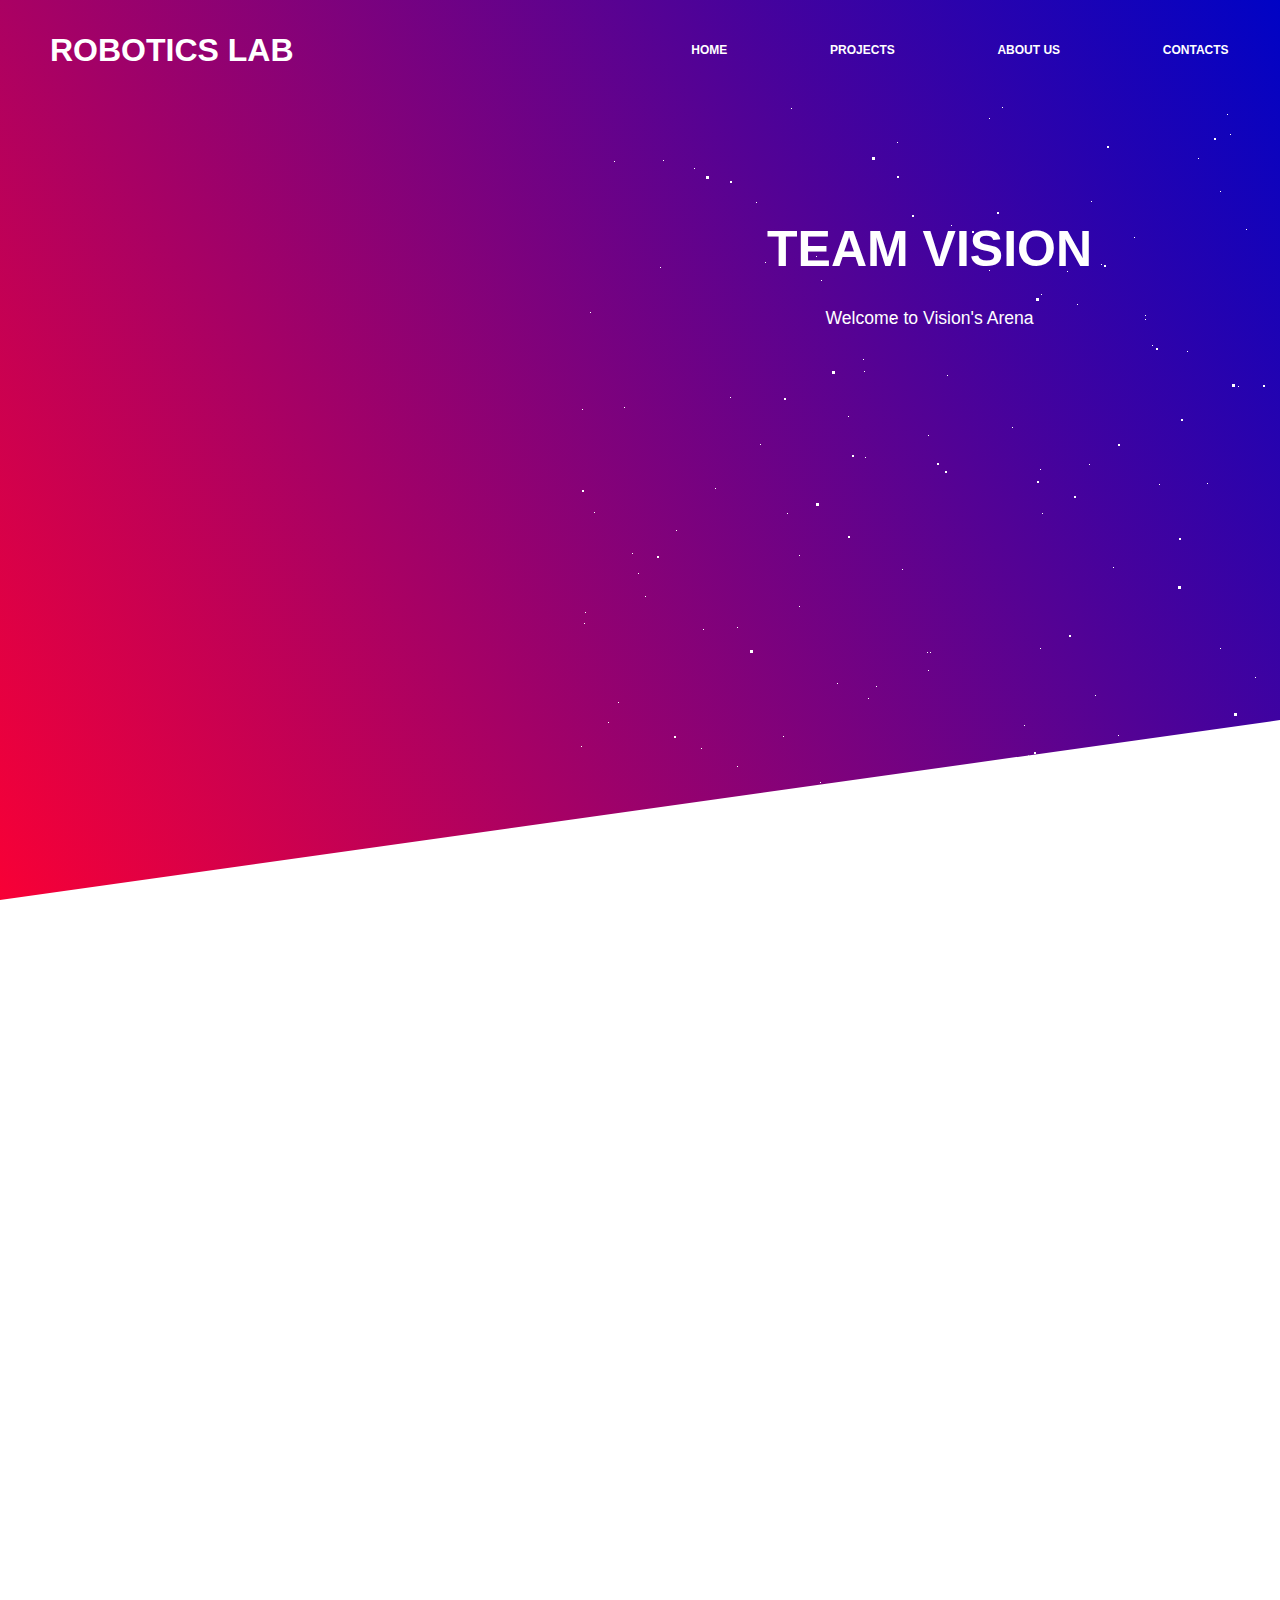
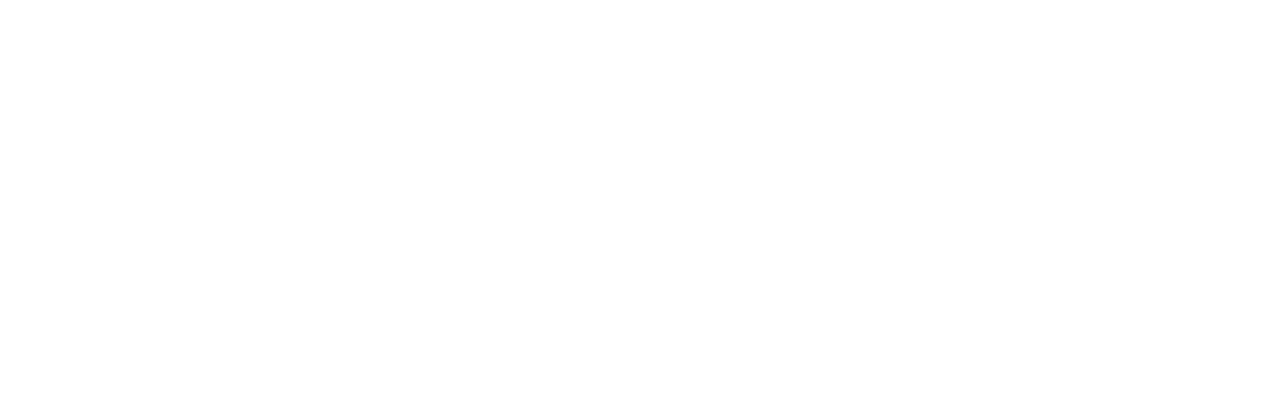
==== commit 78907848: "Updated" ====
--- a/index.html
+++ b/index.html
@@ -1,8 +1,10 @@
 ﻿<!DOCTYPE html>
 <html>
 <head>
-	<title>Robotics Lab</title>
+		<title>Robotics Lab</title>
+	
 	<link rel="stylesheet" type="text/css" href="style12.css">
+	<link rel="stylesheet" type="text/css" href="About.css">
 </head>
 <body>
 
@@ -13,23 +15,23 @@
 		</div>
 		<div class="menu">
 			<ul>
-				<li>Home</li>
-				<li>Projects</li>
-				<li>About us</li>
-				<li>Contacts</li>
+				<li><a href="index.html">Home</a></li>
+				<li><a href="x.html">Projects</a></li>
+				<li><a href="in.html">About us</a></li>
+				<li><a href=" ">Contacts</a></li>
 			</ul>
 		</div>
 	</nav>
 <section>
 	<div class="leftside">
-	<img src=""> </div>
+	<img src=""></div>
 	<div id="stars"></div>
-            <div id="stars2"></div>
-            <div id="stars3"></div>
+    <div id="stars2"></div>
+    <div id="stars3"></div>
 	<div class="rightside">
 		<h1>TEAM VISION</h1>
 		<P>Welcome to Vision's Arena</P>
-		<BUTTON>ROBO-TICS</BUTTON>
+		
 	</div>
 </section>
 </header>
--- a/style12.css
+++ b/style12.css
@@ -1,16 +1,19 @@
 ﻿*{
     margin: 0; padding:0; box-sizing: border-box;
     font-family: 'Montserrat', sans-serif;
+    user-select: none;
 }
 
 .site-header {
     width: 100%;
     height: 100vh;
-    background: #0f8a9d;
-    background: linear-gradient(57deg ,#F64C72,#242582 ); 
+    /* background: #000000; */
+    /* background: #0f8a9d; */
+    background: linear-gradient(57deg ,rgb(248, 0, 54),#0003c5 ); 
     clip-path: polygon(0% 0%, 100% 0%, 100% 80%, 0% 100%);
 
 }
+
 
 
 nav{
@@ -47,20 +50,35 @@
 color: #fff;
 padding: 5px 20px;
 border: 1px solid transparent;
-transition: 0.8s ease;
+transition: 0.6s ease;
 }
 
+.menu ul li a
+{
+text-decoration: none;
+color: #fff;
+padding: 5px 20px;
+border: 1px solid transparent;
+transition: 0.6s ease;
 
+}
+.menu ul li a:hover
+{
+    transform: scale(1);
+    background-color: #fff;
+    color:  #000;
+}
 .menu ul li{
     list-style: none;
     font-size: 12px;
     font-weight: bold;
     text-transform: uppercase;
+    cursor: pointer;
 
 
 }
 
-.menu ul li:hover{
+/.menu ul li:hover{
     transform: scale(1.5);
 background-color: #fff;
 color:  #000;
@@ -91,7 +109,7 @@
     font-weight: 600;
     color: white;
     text-transform: uppercase;
-    background: linear-gradient(57deg, #F64C72 , #242582 ); 
+    background: linear-gradient(57deg, #000 , #fff ); 
     border-radius: 4px 4px 4px 4px;
     padding: 20px 35px ; 
 }
@@ -99,7 +117,7 @@
 
 
 .rightside button:hover{
-         background: linear-gradient(57deg, #242582, #F64C72 ); 
+         background: linear-gradient(57deg, #fff, #000 ); 
         
 }
    
@@ -118,561 +136,3 @@
         margin-bottom: -40px;
     }
 }
-#stars{
-    width: 1px;
-    height: 1px;
-    background: transparent;
-    animation: animStar 50s linear infinite;
-    box-shadow: 779px 1331px #fff, 324px 42px #fff, 303px 586px #fff,
-    1312px 276px #fff, 451px 625px #fff, 521px 1931px #fff, 1087px 1871px #fff,
-    36px 1546px #fff, 132px 934px #fff, 1698px 901px #fff, 1418px 664px #fff,
-    1448px 1157px #fff, 1084px 232px #fff, 347px 1776px #fff, 1722px 243px #fff,
-    1629px 835px #fff, 479px 969px #fff, 1231px 960px #fff, 586px 384px #fff,
-    164px 527px #fff, 8px 646px #fff, 1150px 1126px #fff, 665px 1357px #fff,
-    1556px 1982px #fff, 1260px 1961px #fff, 1675px 1741px #fff,
-    1843px 1514px #fff, 718px 1628px #fff, 242px 1343px #fff, 1497px 1880px #fff,
-    1364px 230px #fff, 1739px 1302px #fff, 636px 959px #fff, 304px 686px #fff,
-    614px 751px #fff, 1935px 816px #fff, 1428px 60px #fff, 355px 335px #fff,
-    1594px 158px #fff, 90px 60px #fff, 1553px 162px #fff, 1239px 1825px #fff,
-    1945px 587px #fff, 749px 1785px #fff, 1987px 1172px #fff, 1301px 1237px #fff,
-    1039px 342px #fff, 1585px 1481px #fff, 995px 1048px #fff, 524px 932px #fff,
-    214px 413px #fff, 1701px 1300px #fff, 1037px 1613px #fff, 1871px 996px #fff,
-    1360px 1635px #fff, 1110px 1313px #fff, 412px 1783px #fff, 1949px 177px #fff,
-    903px 1854px #fff, 700px 1936px #fff, 378px 125px #fff, 308px 834px #fff,
-    1118px 962px #fff, 1350px 1929px #fff, 781px 1811px #fff, 561px 137px #fff,
-    757px 1148px #fff, 1670px 1979px #fff, 343px 739px #fff, 945px 795px #fff,
-    576px 1903px #fff, 1078px 1436px #fff, 1583px 450px #fff, 1366px 474px #fff,
-    297px 1873px #fff, 192px 162px #fff, 1624px 1633px #fff, 59px 453px #fff,
-    82px 1872px #fff, 1933px 498px #fff, 1966px 1974px #fff, 1975px 1688px #fff,
-    779px 314px #fff, 1858px 1543px #fff, 73px 1507px #fff, 1693px 975px #fff,
-    1683px 108px #fff, 1768px 1654px #fff, 654px 14px #fff, 494px 171px #fff,
-    1689px 1895px #fff, 1660px 263px #fff, 1031px 903px #fff, 1203px 1393px #fff,
-    1333px 1421px #fff, 1113px 41px #fff, 1206px 1645px #fff, 1325px 1635px #fff,
-    142px 388px #fff, 572px 215px #fff, 1535px 296px #fff, 1419px 407px #fff,
-    1379px 1003px #fff, 329px 469px #fff, 1791px 1652px #fff, 935px 1802px #fff,
-    1330px 1820px #fff, 421px 1933px #fff, 828px 365px #fff, 275px 316px #fff,
-    707px 960px #fff, 1605px 1554px #fff, 625px 58px #fff, 717px 1697px #fff,
-    1669px 246px #fff, 1925px 322px #fff, 1154px 1803px #fff, 1929px 295px #fff,
-    1248px 240px #fff, 1045px 1755px #fff, 166px 942px #fff, 1888px 1773px #fff,
-    678px 1963px #fff, 1370px 569px #fff, 1974px 1400px #fff, 1786px 460px #fff,
-    51px 307px #fff, 784px 1400px #fff, 730px 1258px #fff, 1712px 393px #fff,
-    416px 170px #fff, 1797px 1932px #fff, 572px 219px #fff, 1557px 1856px #fff,
-    218px 8px #fff, 348px 1334px #fff, 469px 413px #fff, 385px 1738px #fff,
-    1357px 1818px #fff, 240px 942px #fff, 248px 1847px #fff, 1535px 806px #fff,
-    236px 1514px #fff, 1429px 1556px #fff, 73px 1633px #fff, 1398px 1121px #fff,
-    671px 1301px #fff, 1404px 1663px #fff, 740px 1018px #fff, 1600px 377px #fff,
-    785px 514px #fff, 112px 1084px #fff, 1915px 1887px #fff, 1463px 1848px #fff,
-    687px 1115px #fff, 1268px 1768px #fff, 1729px 1425px #fff,
-    1284px 1022px #fff, 801px 974px #fff, 1975px 1317px #fff, 1354px 834px #fff,
-    1446px 1484px #fff, 1283px 1786px #fff, 11px 523px #fff, 1842px 236px #fff,
-    1355px 654px #fff, 429px 7px #fff, 1033px 1128px #fff, 157px 297px #fff,
-    545px 635px #fff, 52px 1080px #fff, 827px 1520px #fff, 1121px 490px #fff,
-    9px 309px #fff, 1744px 1586px #fff, 1014px 417px #fff, 1534px 524px #fff,
-    958px 552px #fff, 1403px 1496px #fff, 387px 703px #fff, 1522px 548px #fff,
-    1355px 282px #fff, 1532px 601px #fff, 1838px 790px #fff, 290px 259px #fff,
-    295px 598px #fff, 1601px 539px #fff, 1561px 1272px #fff, 34px 1922px #fff,
-    1024px 543px #fff, 467px 369px #fff, 722px 333px #fff, 1976px 1255px #fff,
-    766px 983px #fff, 1582px 1285px #fff, 12px 512px #fff, 617px 1410px #fff,
-    682px 577px #fff, 1334px 1438px #fff, 439px 327px #fff, 1617px 1661px #fff,
-    673px 129px #fff, 794px 941px #fff, 1386px 1902px #fff, 37px 1353px #fff,
-    1467px 1353px #fff, 416px 18px #fff, 187px 344px #fff, 200px 1898px #fff,
-    1491px 1619px #fff, 811px 347px #fff, 924px 1827px #fff, 945px 217px #fff,
-    1735px 1228px #fff, 379px 1890px #fff, 79px 761px #fff, 825px 1837px #fff,
-    1980px 1558px #fff, 1308px 1573px #fff, 1488px 1726px #fff,
-    382px 1208px #fff, 522px 595px #fff, 1277px 1898px #fff, 354px 552px #fff,
-    161px 1784px #fff, 614px 251px #fff, 526px 1576px #fff, 17px 212px #fff,
-    179px 996px #fff, 467px 1208px #fff, 1944px 1838px #fff, 1140px 1093px #fff,
-    858px 1007px #fff, 200px 1064px #fff, 423px 1964px #fff, 1945px 439px #fff,
-    1377px 689px #fff, 1120px 1437px #fff, 1876px 668px #fff, 907px 1324px #fff,
-    343px 1976px #fff, 1816px 1501px #fff, 1849px 177px #fff, 647px 91px #fff,
-    1984px 1012px #fff, 1336px 1300px #fff, 128px 648px #fff, 305px 1060px #fff,
-    1324px 826px #fff, 1263px 1314px #fff, 1801px 629px #fff, 1614px 1555px #fff,
-    1634px 90px #fff, 1603px 452px #fff, 891px 1984px #fff, 1556px 1906px #fff,
-    121px 68px #fff, 1676px 1714px #fff, 516px 936px #fff, 1947px 1492px #fff,
-    1455px 1519px #fff, 45px 602px #fff, 205px 1039px #fff, 793px 172px #fff,
-    1562px 1739px #fff, 1056px 110px #fff, 1512px 379px #fff, 1795px 1621px #fff,
-    1848px 607px #fff, 262px 1719px #fff, 477px 991px #fff, 483px 883px #fff,
-    1239px 1197px #fff, 1496px 647px #fff, 1649px 25px #fff, 1491px 1946px #fff,
-    119px 996px #fff, 179px 1472px #fff, 1341px 808px #fff, 1565px 1700px #fff,
-    407px 1544px #fff, 1754px 357px #fff, 1288px 981px #fff, 902px 1997px #fff,
-    1755px 1668px #fff, 186px 877px #fff, 1202px 1882px #fff, 461px 1213px #fff,
-    1400px 748px #fff, 1969px 1899px #fff, 809px 522px #fff, 514px 1219px #fff,
-    374px 275px #fff, 938px 1973px #fff, 357px 552px #fff, 144px 1722px #fff,
-    1572px 912px #fff, 402px 1858px #fff, 1544px 1195px #fff, 667px 1257px #fff,
-    727px 1496px #fff, 993px 232px #fff, 1772px 313px #fff, 1040px 1590px #fff,
-    1204px 1973px #fff, 1268px 79px #fff, 1555px 1048px #fff, 986px 1707px #fff,
-    978px 1710px #fff, 713px 360px #fff, 407px 863px #fff, 461px 736px #fff,
-    284px 1608px #fff, 103px 430px #fff, 1283px 1319px #fff, 977px 1186px #fff,
-    1966px 1516px #fff, 1287px 1129px #fff, 70px 1098px #fff, 1189px 889px #fff,
-    1126px 1734px #fff, 309px 1292px #fff, 879px 764px #fff, 65px 473px #fff,
-    1003px 1959px #fff, 658px 791px #fff, 402px 1576px #fff, 35px 622px #fff,
-    529px 1589px #fff, 164px 666px #fff, 1876px 1290px #fff, 1541px 526px #fff,
-    270px 1297px #fff, 440px 865px #fff, 1500px 802px #fff, 182px 1754px #fff,
-    1264px 892px #fff, 272px 1249px #fff, 1289px 1535px #fff, 190px 1646px #fff,
-    955px 242px #fff, 1456px 1597px #fff, 1727px 1983px #fff, 635px 801px #fff,
-    226px 455px #fff, 1396px 1710px #fff, 849px 1863px #fff, 237px 1264px #fff,
-    839px 140px #fff, 1122px 735px #fff, 1280px 15px #fff, 1318px 242px #fff,
-    1819px 1148px #fff, 333px 1392px #fff, 1949px 553px #fff, 1878px 1332px #fff,
-    467px 548px #fff, 1812px 1082px #fff, 1067px 193px #fff, 243px 156px #fff,
-    483px 1616px #fff, 1714px 933px #fff, 759px 1800px #fff, 1822px 995px #fff,
-    1877px 572px #fff, 581px 1084px #fff, 107px 732px #fff, 642px 1837px #fff,
-    166px 1493px #fff, 1555px 198px #fff, 819px 307px #fff, 947px 345px #fff,
-    827px 224px #fff, 927px 1394px #fff, 540px 467px #fff, 1093px 405px #fff,
-    1140px 927px #fff, 130px 529px #fff, 33px 1980px #fff, 1147px 1663px #fff,
-    1616px 1436px #fff, 528px 710px #fff, 798px 1100px #fff, 505px 1480px #fff,
-    899px 641px #fff, 1909px 1949px #fff, 1311px 964px #fff, 979px 1301px #fff,
-    1393px 969px #fff, 1793px 1886px #fff, 292px 357px #fff, 1196px 1718px #fff,
-    1290px 1994px #fff, 537px 1973px #fff, 1181px 1674px #fff,
-    1740px 1566px #fff, 1307px 265px #fff, 922px 522px #fff, 1892px 472px #fff,
-    384px 1746px #fff, 392px 1098px #fff, 647px 548px #fff, 390px 1498px #fff,
-    1246px 138px #fff, 730px 876px #fff, 192px 1472px #fff, 1790px 1789px #fff,
-    928px 311px #fff, 1253px 1647px #fff, 747px 1921px #fff, 1561px 1025px #fff,
-    1533px 1292px #fff, 1985px 195px #fff, 728px 729px #fff, 1712px 1936px #fff,
-    512px 1717px #fff, 1528px 483px #fff, 313px 1642px #fff, 281px 1849px #fff,
-    1212px 799px #fff, 435px 1191px #fff, 1422px 611px #fff, 1718px 1964px #fff,
-    411px 944px #fff, 210px 636px #fff, 1502px 1295px #fff, 1434px 349px #fff,
-    769px 60px #fff, 747px 1053px #fff, 789px 504px #fff, 1436px 1264px #fff,
-    1893px 1225px #fff, 1394px 1788px #fff, 1108px 1317px #fff,
-    1673px 1395px #fff, 854px 1010px #fff, 1705px 80px #fff, 1858px 148px #fff,
-    1729px 344px #fff, 1388px 664px #fff, 895px 406px #fff, 1479px 157px #fff,
-    1441px 1157px #fff, 552px 1900px #fff, 516px 364px #fff, 1647px 189px #fff,
-    1427px 1071px #fff, 785px 729px #fff, 1080px 1710px #fff, 504px 204px #fff,
-    1177px 1622px #fff, 657px 34px #fff, 1296px 1099px #fff, 248px 180px #fff,
-    1212px 1568px #fff, 667px 1562px #fff, 695px 841px #fff, 1608px 1247px #fff,
-    751px 882px #fff, 87px 167px #fff, 607px 1368px #fff, 1363px 1203px #fff,
-    1836px 317px #fff, 1668px 1703px #fff, 830px 1154px #fff, 1721px 1398px #fff,
-    1601px 1280px #fff, 976px 874px #fff, 1743px 254px #fff, 1020px 1815px #fff,
-    1670px 1766px #fff, 1890px 735px #fff, 1379px 136px #fff, 1864px 695px #fff,
-    206px 965px #fff, 1404px 1932px #fff, 1923px 1360px #fff, 247px 682px #fff,
-    519px 1708px #fff, 645px 750px #fff, 1164px 1204px #fff, 834px 323px #fff,
-    172px 1350px #fff, 213px 972px #fff, 1837px 190px #fff, 285px 1806px #fff,
-    1047px 1299px #fff, 1548px 825px #fff, 1730px 324px #fff, 1346px 1909px #fff,
-    772px 270px #fff, 345px 1190px #fff, 478px 1433px #fff, 1479px 25px #fff,
-    1994px 1830px #fff, 1744px 732px #fff, 20px 1635px #fff, 690px 1795px #fff,
-    1594px 569px #fff, 579px 245px #fff, 1398px 733px #fff, 408px 1352px #fff,
-    1774px 120px #fff, 1152px 1370px #fff, 1698px 1810px #fff, 710px 1450px #fff,
-    665px 286px #fff, 493px 1720px #fff, 786px 5px #fff, 637px 1140px #fff,
-    764px 324px #fff, 927px 310px #fff, 938px 1424px #fff, 1884px 744px #fff,
-    913px 462px #fff, 1831px 1936px #fff, 1527px 249px #fff, 36px 1381px #fff,
-    1597px 581px #fff, 1530px 355px #fff, 949px 459px #fff, 799px 828px #fff,
-    242px 1471px #fff, 654px 797px #fff, 796px 594px #fff, 1365px 678px #fff,
-    752px 23px #fff, 1630px 541px #fff, 982px 72px #fff, 1733px 1831px #fff,
-    21px 412px #fff, 775px 998px #fff, 335px 1945px #fff, 264px 583px #fff,
-    158px 1311px #fff, 528px 164px #fff, 1978px 574px #fff, 717px 1203px #fff,
-    734px 1591px #fff, 1555px 820px #fff, 16px 1943px #fff, 1625px 1177px #fff,
-    1236px 690px #fff, 1585px 1590px #fff, 1737px 1728px #fff, 721px 698px #fff,
-    1804px 1186px #fff, 166px 980px #fff, 1850px 230px #fff, 330px 1712px #fff,
-    95px 797px #fff, 1948px 1078px #fff, 469px 939px #fff, 1269px 1899px #fff,
-    955px 1220px #fff, 1137px 1075px #fff, 312px 1293px #fff, 986px 1762px #fff,
-    1103px 1238px #fff, 428px 1993px #fff, 355px 570px #fff, 977px 1836px #fff,
-    1395px 1092px #fff, 276px 913px #fff, 1743px 656px #fff, 773px 502px #fff,
-    1686px 1322px #fff, 1516px 1945px #fff, 1334px 501px #fff, 266px 156px #fff,
-    455px 655px #fff, 798px 72px #fff, 1059px 1259px #fff, 1402px 1687px #fff,
-    236px 1329px #fff, 1455px 786px #fff, 146px 1228px #fff, 1851px 823px #fff,
-    1062px 100px #fff, 1220px 953px #fff, 20px 1826px #fff, 36px 1063px #fff,
-    1525px 338px #fff, 790px 1521px #fff, 741px 1099px #fff, 288px 1489px #fff,
-    700px 1060px #fff, 390px 1071px #fff, 411px 1036px #fff, 1853px 1072px #fff,
-    1446px 1085px #fff, 1164px 874px #fff, 924px 925px #fff, 291px 271px #fff,
-    1257px 1964px #fff, 1580px 1352px #fff, 1507px 1216px #fff, 211px 956px #fff,
-    985px 1195px #fff, 975px 1640px #fff, 518px 101px #fff, 663px 1395px #fff,
-    914px 532px #fff, 145px 1320px #fff, 69px 1397px #fff, 982px 523px #fff,
-    257px 725px #fff, 1599px 831px #fff, 1636px 1513px #fff, 1250px 1158px #fff,
-    1132px 604px #fff, 183px 102px #fff, 1057px 318px #fff, 1247px 1835px #fff,
-    1983px 1110px #fff, 1077px 1455px #fff, 921px 1770px #fff, 806px 1350px #fff,
-    1938px 1992px #fff, 855px 1260px #fff, 902px 1345px #fff, 658px 1908px #fff,
-    1845px 679px #fff, 712px 1482px #fff, 595px 950px #fff, 1784px 1992px #fff,
-    1847px 1785px #fff, 691px 1004px #fff, 175px 1179px #fff, 1666px 1911px #fff,
-    41px 61px #fff, 971px 1080px #fff, 1830px 1450px #fff, 1351px 1518px #fff,
-    1257px 99px #fff, 1395px 1498px #fff, 1117px 252px #fff, 1779px 597px #fff,
-    1346px 729px #fff, 1108px 1144px #fff, 402px 691px #fff, 72px 496px #fff,
-    1673px 1604px #fff, 1497px 974px #fff, 1865px 1664px #fff, 88px 806px #fff,
-    918px 77px #fff, 244px 1118px #fff, 256px 1820px #fff, 1851px 1840px #fff,
-    605px 1851px #fff, 634px 383px #fff, 865px 37px #fff, 943px 1024px #fff,
-    1951px 177px #fff, 1097px 523px #fff, 985px 1700px #fff, 1243px 122px #fff,
-    768px 1070px #fff, 468px 194px #fff, 320px 1867px #fff, 1850px 185px #fff,
-    380px 1616px #fff, 468px 1294px #fff, 1122px 1743px #fff, 884px 299px #fff,
-    1300px 1917px #fff, 1860px 396px #fff, 1270px 990px #fff, 529px 733px #fff,
-    1975px 1347px #fff, 1885px 685px #fff, 226px 506px #fff, 651px 878px #fff,
-    1323px 680px #fff, 1284px 680px #fff, 238px 1967px #fff, 911px 174px #fff,
-    1111px 521px #fff, 1150px 85px #fff, 794px 502px #fff, 484px 1856px #fff,
-    1809px 368px #fff, 112px 953px #fff, 590px 1009px #fff, 1655px 311px #fff,
-    100px 1026px #fff, 1803px 352px #fff, 865px 306px #fff, 1077px 1019px #fff,
-    1335px 872px #fff, 1647px 1298px #fff, 1233px 1387px #fff, 698px 1036px #fff,
-    659px 1860px #fff, 388px 1412px #fff, 1212px 458px #fff, 755px 1468px #fff,
-    696px 1654px #fff, 1144px 60px #fff;
-}
-stars:after{
-    content: '';
-    position: absolute;
-    top: 2000px;
-    width: 1px;
-    height: 1px;
-    background: transparent;
-    box-shadow: 779px 1331px #fff, 324px 42px #fff, 303px 586px #fff,
-    1312px 276px #fff, 451px 625px #fff, 521px 1931px #fff, 1087px 1871px #fff,
-    36px 1546px #fff, 132px 934px #fff, 1698px 901px #fff, 1418px 664px #fff,
-    1448px 1157px #fff, 1084px 232px #fff, 347px 1776px #fff, 1722px 243px #fff,
-    1629px 835px #fff, 479px 969px #fff, 1231px 960px #fff, 586px 384px #fff,
-    164px 527px #fff, 8px 646px #fff, 1150px 1126px #fff, 665px 1357px #fff,
-    1556px 1982px #fff, 1260px 1961px #fff, 1675px 1741px #fff,
-    1843px 1514px #fff, 718px 1628px #fff, 242px 1343px #fff, 1497px 1880px #fff,
-    1364px 230px #fff, 1739px 1302px #fff, 636px 959px #fff, 304px 686px #fff,
-    614px 751px #fff, 1935px 816px #fff, 1428px 60px #fff, 355px 335px #fff,
-    1594px 158px #fff, 90px 60px #fff, 1553px 162px #fff, 1239px 1825px #fff,
-    1945px 587px #fff, 749px 1785px #fff, 1987px 1172px #fff, 1301px 1237px #fff,
-    1039px 342px #fff, 1585px 1481px #fff, 995px 1048px #fff, 524px 932px #fff,
-    214px 413px #fff, 1701px 1300px #fff, 1037px 1613px #fff, 1871px 996px #fff,
-    1360px 1635px #fff, 1110px 1313px #fff, 412px 1783px #fff, 1949px 177px #fff,
-    903px 1854px #fff, 700px 1936px #fff, 378px 125px #fff, 308px 834px #fff,
-    1118px 962px #fff, 1350px 1929px #fff, 781px 1811px #fff, 561px 137px #fff,
-    757px 1148px #fff, 1670px 1979px #fff, 343px 739px #fff, 945px 795px #fff,
-    576px 1903px #fff, 1078px 1436px #fff, 1583px 450px #fff, 1366px 474px #fff,
-    297px 1873px #fff, 192px 162px #fff, 1624px 1633px #fff, 59px 453px #fff,
-    82px 1872px #fff, 1933px 498px #fff, 1966px 1974px #fff, 1975px 1688px #fff,
-    779px 314px #fff, 1858px 1543px #fff, 73px 1507px #fff, 1693px 975px #fff,
-    1683px 108px #fff, 1768px 1654px #fff, 654px 14px #fff, 494px 171px #fff,
-    1689px 1895px #fff, 1660px 263px #fff, 1031px 903px #fff, 1203px 1393px #fff,
-    1333px 1421px #fff, 1113px 41px #fff, 1206px 1645px #fff, 1325px 1635px #fff,
-    142px 388px #fff, 572px 215px #fff, 1535px 296px #fff, 1419px 407px #fff,
-    1379px 1003px #fff, 329px 469px #fff, 1791px 1652px #fff, 935px 1802px #fff,
-    1330px 1820px #fff, 421px 1933px #fff, 828px 365px #fff, 275px 316px #fff,
-    707px 960px #fff, 1605px 1554px #fff, 625px 58px #fff, 717px 1697px #fff,
-    1669px 246px #fff, 1925px 322px #fff, 1154px 1803px #fff, 1929px 295px #fff,
-    1248px 240px #fff, 1045px 1755px #fff, 166px 942px #fff, 1888px 1773px #fff,
-    678px 1963px #fff, 1370px 569px #fff, 1974px 1400px #fff, 1786px 460px #fff,
-    51px 307px #fff, 784px 1400px #fff, 730px 1258px #fff, 1712px 393px #fff,
-    416px 170px #fff, 1797px 1932px #fff, 572px 219px #fff, 1557px 1856px #fff,
-    218px 8px #fff, 348px 1334px #fff, 469px 413px #fff, 385px 1738px #fff,
-    1357px 1818px #fff, 240px 942px #fff, 248px 1847px #fff, 1535px 806px #fff,
-    236px 1514px #fff, 1429px 1556px #fff, 73px 1633px #fff, 1398px 1121px #fff,
-    671px 1301px #fff, 1404px 1663px #fff, 740px 1018px #fff, 1600px 377px #fff,
-    785px 514px #fff, 112px 1084px #fff, 1915px 1887px #fff, 1463px 1848px #fff,
-    687px 1115px #fff, 1268px 1768px #fff, 1729px 1425px #fff,
-    1284px 1022px #fff, 801px 974px #fff, 1975px 1317px #fff, 1354px 834px #fff,
-    1446px 1484px #fff, 1283px 1786px #fff, 11px 523px #fff, 1842px 236px #fff,
-    1355px 654px #fff, 429px 7px #fff, 1033px 1128px #fff, 157px 297px #fff,
-    545px 635px #fff, 52px 1080px #fff, 827px 1520px #fff, 1121px 490px #fff,
-    9px 309px #fff, 1744px 1586px #fff, 1014px 417px #fff, 1534px 524px #fff,
-    958px 552px #fff, 1403px 1496px #fff, 387px 703px #fff, 1522px 548px #fff,
-    1355px 282px #fff, 1532px 601px #fff, 1838px 790px #fff, 290px 259px #fff,
-    295px 598px #fff, 1601px 539px #fff, 1561px 1272px #fff, 34px 1922px #fff,
-    1024px 543px #fff, 467px 369px #fff, 722px 333px #fff, 1976px 1255px #fff,
-    766px 983px #fff, 1582px 1285px #fff, 12px 512px #fff, 617px 1410px #fff,
-    682px 577px #fff, 1334px 1438px #fff, 439px 327px #fff, 1617px 1661px #fff,
-    673px 129px #fff, 794px 941px #fff, 1386px 1902px #fff, 37px 1353px #fff,
-    1467px 1353px #fff, 416px 18px #fff, 187px 344px #fff, 200px 1898px #fff,
-    1491px 1619px #fff, 811px 347px #fff, 924px 1827px #fff, 945px 217px #fff,
-    1735px 1228px #fff, 379px 1890px #fff, 79px 761px #fff, 825px 1837px #fff,
-    1980px 1558px #fff, 1308px 1573px #fff, 1488px 1726px #fff,
-    382px 1208px #fff, 522px 595px #fff, 1277px 1898px #fff, 354px 552px #fff,
-    161px 1784px #fff, 614px 251px #fff, 526px 1576px #fff, 17px 212px #fff,
-    179px 996px #fff, 467px 1208px #fff, 1944px 1838px #fff, 1140px 1093px #fff,
-    858px 1007px #fff, 200px 1064px #fff, 423px 1964px #fff, 1945px 439px #fff,
-    1377px 689px #fff, 1120px 1437px #fff, 1876px 668px #fff, 907px 1324px #fff,
-    343px 1976px #fff, 1816px 1501px #fff, 1849px 177px #fff, 647px 91px #fff,
-    1984px 1012px #fff, 1336px 1300px #fff, 128px 648px #fff, 305px 1060px #fff,
-    1324px 826px #fff, 1263px 1314px #fff, 1801px 629px #fff, 1614px 1555px #fff,
-    1634px 90px #fff, 1603px 452px #fff, 891px 1984px #fff, 1556px 1906px #fff,
-    121px 68px #fff, 1676px 1714px #fff, 516px 936px #fff, 1947px 1492px #fff,
-    1455px 1519px #fff, 45px 602px #fff, 205px 1039px #fff, 793px 172px #fff,
-    1562px 1739px #fff, 1056px 110px #fff, 1512px 379px #fff, 1795px 1621px #fff,
-    1848px 607px #fff, 262px 1719px #fff, 477px 991px #fff, 483px 883px #fff,
-    1239px 1197px #fff, 1496px 647px #fff, 1649px 25px #fff, 1491px 1946px #fff,
-    119px 996px #fff, 179px 1472px #fff, 1341px 808px #fff, 1565px 1700px #fff,
-    407px 1544px #fff, 1754px 357px #fff, 1288px 981px #fff, 902px 1997px #fff,
-    1755px 1668px #fff, 186px 877px #fff, 1202px 1882px #fff, 461px 1213px #fff,
-    1400px 748px #fff, 1969px 1899px #fff, 809px 522px #fff, 514px 1219px #fff,
-    374px 275px #fff, 938px 1973px #fff, 357px 552px #fff, 144px 1722px #fff,
-    1572px 912px #fff, 402px 1858px #fff, 1544px 1195px #fff, 667px 1257px #fff,
-    727px 1496px #fff, 993px 232px #fff, 1772px 313px #fff, 1040px 1590px #fff,
-    1204px 1973px #fff, 1268px 79px #fff, 1555px 1048px #fff, 986px 1707px #fff,
-    978px 1710px #fff, 713px 360px #fff, 407px 863px #fff, 461px 736px #fff,
-    284px 1608px #fff, 103px 430px #fff, 1283px 1319px #fff, 977px 1186px #fff,
-    1966px 1516px #fff, 1287px 1129px #fff, 70px 1098px #fff, 1189px 889px #fff,
-    1126px 1734px #fff, 309px 1292px #fff, 879px 764px #fff, 65px 473px #fff,
-    1003px 1959px #fff, 658px 791px #fff, 402px 1576px #fff, 35px 622px #fff,
-    529px 1589px #fff, 164px 666px #fff, 1876px 1290px #fff, 1541px 526px #fff,
-    270px 1297px #fff, 440px 865px #fff, 1500px 802px #fff, 182px 1754px #fff,
-    1264px 892px #fff, 272px 1249px #fff, 1289px 1535px #fff, 190px 1646px #fff,
-    955px 242px #fff, 1456px 1597px #fff, 1727px 1983px #fff, 635px 801px #fff,
-    226px 455px #fff, 1396px 1710px #fff, 849px 1863px #fff, 237px 1264px #fff,
-    839px 140px #fff, 1122px 735px #fff, 1280px 15px #fff, 1318px 242px #fff,
-    1819px 1148px #fff, 333px 1392px #fff, 1949px 553px #fff, 1878px 1332px #fff,
-    467px 548px #fff, 1812px 1082px #fff, 1067px 193px #fff, 243px 156px #fff,
-    483px 1616px #fff, 1714px 933px #fff, 759px 1800px #fff, 1822px 995px #fff,
-    1877px 572px #fff, 581px 1084px #fff, 107px 732px #fff, 642px 1837px #fff,
-    166px 1493px #fff, 1555px 198px #fff, 819px 307px #fff, 947px 345px #fff,
-    827px 224px #fff, 927px 1394px #fff, 540px 467px #fff, 1093px 405px #fff,
-    1140px 927px #fff, 130px 529px #fff, 33px 1980px #fff, 1147px 1663px #fff,
-    1616px 1436px #fff, 528px 710px #fff, 798px 1100px #fff, 505px 1480px #fff,
-    899px 641px #fff, 1909px 1949px #fff, 1311px 964px #fff, 979px 1301px #fff,
-    1393px 969px #fff, 1793px 1886px #fff, 292px 357px #fff, 1196px 1718px #fff,
-    1290px 1994px #fff, 537px 1973px #fff, 1181px 1674px #fff,
-    1740px 1566px #fff, 1307px 265px #fff, 922px 522px #fff, 1892px 472px #fff,
-    384px 1746px #fff, 392px 1098px #fff, 647px 548px #fff, 390px 1498px #fff,
-    1246px 138px #fff, 730px 876px #fff, 192px 1472px #fff, 1790px 1789px #fff,
-    928px 311px #fff, 1253px 1647px #fff, 747px 1921px #fff, 1561px 1025px #fff,
-    1533px 1292px #fff, 1985px 195px #fff, 728px 729px #fff, 1712px 1936px #fff,
-    512px 1717px #fff, 1528px 483px #fff, 313px 1642px #fff, 281px 1849px #fff,
-    1212px 799px #fff, 435px 1191px #fff, 1422px 611px #fff, 1718px 1964px #fff,
-    411px 944px #fff, 210px 636px #fff, 1502px 1295px #fff, 1434px 349px #fff,
-    769px 60px #fff, 747px 1053px #fff, 789px 504px #fff, 1436px 1264px #fff,
-    1893px 1225px #fff, 1394px 1788px #fff, 1108px 1317px #fff,
-    1673px 1395px #fff, 854px 1010px #fff, 1705px 80px #fff, 1858px 148px #fff,
-    1729px 344px #fff, 1388px 664px #fff, 895px 406px #fff, 1479px 157px #fff,
-    1441px 1157px #fff, 552px 1900px #fff, 516px 364px #fff, 1647px 189px #fff,
-    1427px 1071px #fff, 785px 729px #fff, 1080px 1710px #fff, 504px 204px #fff,
-    1177px 1622px #fff, 657px 34px #fff, 1296px 1099px #fff, 248px 180px #fff,
-    1212px 1568px #fff, 667px 1562px #fff, 695px 841px #fff, 1608px 1247px #fff,
-    751px 882px #fff, 87px 167px #fff, 607px 1368px #fff, 1363px 1203px #fff,
-    1836px 317px #fff, 1668px 1703px #fff, 830px 1154px #fff, 1721px 1398px #fff,
-    1601px 1280px #fff, 976px 874px #fff, 1743px 254px #fff, 1020px 1815px #fff,
-    1670px 1766px #fff, 1890px 735px #fff, 1379px 136px #fff, 1864px 695px #fff,
-    206px 965px #fff, 1404px 1932px #fff, 1923px 1360px #fff, 247px 682px #fff,
-    519px 1708px #fff, 645px 750px #fff, 1164px 1204px #fff, 834px 323px #fff,
-    172px 1350px #fff, 213px 972px #fff, 1837px 190px #fff, 285px 1806px #fff,
-    1047px 1299px #fff, 1548px 825px #fff, 1730px 324px #fff, 1346px 1909px #fff,
-    772px 270px #fff, 345px 1190px #fff, 478px 1433px #fff, 1479px 25px #fff,
-    1994px 1830px #fff, 1744px 732px #fff, 20px 1635px #fff, 690px 1795px #fff,
-    1594px 569px #fff, 579px 245px #fff, 1398px 733px #fff, 408px 1352px #fff,
-    1774px 120px #fff, 1152px 1370px #fff, 1698px 1810px #fff, 710px 1450px #fff,
-    665px 286px #fff, 493px 1720px #fff, 786px 5px #fff, 637px 1140px #fff,
-    764px 324px #fff, 927px 310px #fff, 938px 1424px #fff, 1884px 744px #fff,
-    913px 462px #fff, 1831px 1936px #fff, 1527px 249px #fff, 36px 1381px #fff,
-    1597px 581px #fff, 1530px 355px #fff, 949px 459px #fff, 799px 828px #fff,
-    242px 1471px #fff, 654px 797px #fff, 796px 594px #fff, 1365px 678px #fff,
-    752px 23px #fff, 1630px 541px #fff, 982px 72px #fff, 1733px 1831px #fff,
-    21px 412px #fff, 775px 998px #fff, 335px 1945px #fff, 264px 583px #fff,
-    158px 1311px #fff, 528px 164px #fff, 1978px 574px #fff, 717px 1203px #fff,
-    734px 1591px #fff, 1555px 820px #fff, 16px 1943px #fff, 1625px 1177px #fff,
-    1236px 690px #fff, 1585px 1590px #fff, 1737px 1728px #fff, 721px 698px #fff,
-    1804px 1186px #fff, 166px 980px #fff, 1850px 230px #fff, 330px 1712px #fff,
-    95px 797px #fff, 1948px 1078px #fff, 469px 939px #fff, 1269px 1899px #fff,
-    955px 1220px #fff, 1137px 1075px #fff, 312px 1293px #fff, 986px 1762px #fff,
-    1103px 1238px #fff, 428px 1993px #fff, 355px 570px #fff, 977px 1836px #fff,
-    1395px 1092px #fff, 276px 913px #fff, 1743px 656px #fff, 773px 502px #fff,
-    1686px 1322px #fff, 1516px 1945px #fff, 1334px 501px #fff, 266px 156px #fff,
-    455px 655px #fff, 798px 72px #fff, 1059px 1259px #fff, 1402px 1687px #fff,
-    236px 1329px #fff, 1455px 786px #fff, 146px 1228px #fff, 1851px 823px #fff,
-    1062px 100px #fff, 1220px 953px #fff, 20px 1826px #fff, 36px 1063px #fff,
-    1525px 338px #fff, 790px 1521px #fff, 741px 1099px #fff, 288px 1489px #fff,
-    700px 1060px #fff, 390px 1071px #fff, 411px 1036px #fff, 1853px 1072px #fff,
-    1446px 1085px #fff, 1164px 874px #fff, 924px 925px #fff, 291px 271px #fff,
-    1257px 1964px #fff, 1580px 1352px #fff, 1507px 1216px #fff, 211px 956px #fff,
-    985px 1195px #fff, 975px 1640px #fff, 518px 101px #fff, 663px 1395px #fff,
-    914px 532px #fff, 145px 1320px #fff, 69px 1397px #fff, 982px 523px #fff,
-    257px 725px #fff, 1599px 831px #fff, 1636px 1513px #fff, 1250px 1158px #fff,
-    1132px 604px #fff, 183px 102px #fff, 1057px 318px #fff, 1247px 1835px #fff,
-    1983px 1110px #fff, 1077px 1455px #fff, 921px 1770px #fff, 806px 1350px #fff,
-    1938px 1992px #fff, 855px 1260px #fff, 902px 1345px #fff, 658px 1908px #fff,
-    1845px 679px #fff, 712px 1482px #fff, 595px 950px #fff, 1784px 1992px #fff,
-    1847px 1785px #fff, 691px 1004px #fff, 175px 1179px #fff, 1666px 1911px #fff,
-    41px 61px #fff, 971px 1080px #fff, 1830px 1450px #fff, 1351px 1518px #fff,
-    1257px 99px #fff, 1395px 1498px #fff, 1117px 252px #fff, 1779px 597px #fff,
-    1346px 729px #fff, 1108px 1144px #fff, 402px 691px #fff, 72px 496px #fff,
-    1673px 1604px #fff, 1497px 974px #fff, 1865px 1664px #fff, 88px 806px #fff,
-    918px 77px #fff, 244px 1118px #fff, 256px 1820px #fff, 1851px 1840px #fff,
-    605px 1851px #fff, 634px 383px #fff, 865px 37px #fff, 943px 1024px #fff,
-    1951px 177px #fff, 1097px 523px #fff, 985px 1700px #fff, 1243px 122px #fff,
-    768px 1070px #fff, 468px 194px #fff, 320px 1867px #fff, 1850px 185px #fff,
-    380px 1616px #fff, 468px 1294px #fff, 1122px 1743px #fff, 884px 299px #fff,
-    1300px 1917px #fff, 1860px 396px #fff, 1270px 990px #fff, 529px 733px #fff,
-    1975px 1347px #fff, 1885px 685px #fff, 226px 506px #fff, 651px 878px #fff,
-    1323px 680px #fff, 1284px 680px #fff, 238px 1967px #fff, 911px 174px #fff,
-    1111px 521px #fff, 1150px 85px #fff, 794px 502px #fff, 484px 1856px #fff,
-    1809px 368px #fff, 112px 953px #fff, 590px 1009px #fff, 1655px 311px #fff,
-    100px 1026px #fff, 1803px 352px #fff, 865px 306px #fff, 1077px 1019px #fff,
-    1335px 872px #fff, 1647px 1298px #fff, 1233px 1387px #fff, 698px 1036px #fff,
-    659px 1860px #fff, 388px 1412px #fff, 1212px 458px #fff, 755px 1468px #fff,
-    696px 1654px #fff, 1144px 60px #fff;
-}
-#stars2{
-    width: 2px;
-    height: 2px;
-    background: transparent;
-    animation: animStar 100s linear infinite;
-    box-shadow: 1448px 320px #fff, 1775px 1663px #fff, 332px 1364px #fff,
-    878px 340px #fff, 569px 1832px #fff, 1422px 1684px #fff, 1946px 1907px #fff,
-    121px 979px #fff, 1044px 1069px #fff, 463px 381px #fff, 423px 112px #fff,
-    523px 1179px #fff, 779px 654px #fff, 1398px 694px #fff, 1085px 1464px #fff,
-    1599px 1869px #fff, 801px 1882px #fff, 779px 1231px #fff, 552px 932px #fff,
-    1057px 1196px #fff, 282px 1280px #fff, 496px 1986px #fff, 1833px 1120px #fff,
-    1802px 1293px #fff, 6px 1696px #fff, 412px 1902px #fff, 605px 438px #fff,
-    24px 1212px #fff, 234px 1320px #fff, 544px 344px #fff, 1107px 170px #fff,
-    1603px 196px #fff, 905px 648px #fff, 68px 1458px #fff, 649px 1969px #fff,
-    744px 675px #fff, 1127px 478px #fff, 714px 1814px #fff, 1486px 526px #fff,
-    270px 1636px #fff, 1931px 149px #fff, 1807px 378px #fff, 8px 390px #fff,
-    1415px 699px #fff, 1473px 1211px #fff, 1590px 141px #fff, 270px 1705px #fff,
-    69px 1423px #fff, 1108px 1053px #fff, 1946px 128px #fff, 371px 371px #fff,
-    1490px 220px #fff, 357px 1885px #fff, 363px 363px #fff, 1896px 1256px #fff,
-    1979px 1050px #fff, 947px 1342px #fff, 1754px 242px #fff, 514px 974px #fff,
-    65px 1477px #fff, 1840px 547px #fff, 950px 695px #fff, 459px 1150px #fff,
-    1124px 1502px #fff, 481px 940px #fff, 680px 839px #fff, 797px 1169px #fff,
-    1977px 1491px #fff, 734px 1724px #fff, 210px 298px #fff, 816px 628px #fff,
-    686px 770px #fff, 1721px 267px #fff, 1663px 511px #fff, 1481px 1141px #fff,
-    582px 248px #fff, 1308px 953px #fff, 628px 657px #fff, 897px 1535px #fff,
-    270px 931px #fff, 791px 467px #fff, 1336px 1732px #fff, 1013px 1653px #fff,
-    1911px 956px #fff, 587px 816px #fff, 83px 456px #fff, 930px 1478px #fff,
-    1587px 1694px #fff, 614px 1200px #fff, 302px 1782px #fff, 1711px 1432px #fff,
-    443px 904px #fff, 1666px 714px #fff, 1588px 1167px #fff, 273px 1075px #fff,
-    1679px 461px #fff, 721px 664px #fff, 1202px 10px #fff, 166px 1126px #fff,
-    331px 1628px #fff, 430px 1565px #fff, 1585px 509px #fff, 640px 38px #fff,
-    822px 837px #fff, 1760px 1664px #fff, 1122px 1458px #fff, 398px 131px #fff,
-    689px 285px #fff, 460px 652px #fff, 1627px 365px #fff, 348px 1648px #fff,
-    819px 1946px #fff, 981px 1917px #fff, 323px 76px #fff, 979px 684px #fff,
-    887px 536px #fff, 1348px 1596px #fff, 1055px 666px #fff, 1402px 1797px #fff,
-    1300px 1055px #fff, 937px 238px #fff, 1474px 1815px #fff, 1144px 1710px #fff,
-    1629px 1087px #fff, 911px 919px #fff, 771px 819px #fff, 403px 720px #fff,
-    163px 736px #fff, 1062px 238px #fff, 1774px 818px #fff, 1874px 1178px #fff,
-    1177px 699px #fff, 1244px 1244px #fff, 1371px 58px #fff, 564px 1515px #fff,
-    1824px 487px #fff, 929px 702px #fff, 394px 1348px #fff, 1161px 641px #fff,
-    219px 1841px #fff, 358px 941px #fff, 140px 1759px #fff, 1019px 1345px #fff,
-    274px 436px #fff, 1433px 1605px #fff, 1798px 1426px #fff, 294px 1848px #fff,
-    1681px 1877px #fff, 1344px 1824px #fff, 1439px 1632px #fff,
-    161px 1012px #fff, 1308px 588px #fff, 1789px 582px #fff, 721px 1910px #fff,
-    318px 218px #fff, 607px 319px #fff, 495px 535px #fff, 1552px 1575px #fff,
-    1562px 67px #fff, 403px 926px #fff, 1096px 1800px #fff, 1814px 1709px #fff,
-    1882px 1831px #fff, 533px 46px #fff, 823px 969px #fff, 530px 165px #fff,
-    1030px 352px #fff, 1681px 313px #fff, 338px 115px #fff, 1607px 211px #fff,
-    1718px 1184px #fff, 1589px 659px #fff, 278px 355px #fff, 464px 1464px #fff,
-    1165px 277px #fff, 950px 694px #fff, 1746px 293px #fff, 793px 911px #fff,
-    528px 773px #fff, 1883px 1694px #fff, 748px 182px #fff, 1924px 1531px #fff,
-    100px 636px #fff, 1473px 1445px #fff, 1264px 1244px #fff, 850px 1377px #fff,
-    987px 1976px #fff, 933px 1761px #fff, 922px 1270px #fff, 500px 396px #fff,
-    1324px 8px #fff, 1967px 1814px #fff, 1072px 1401px #fff, 961px 37px #fff,
-    156px 81px #fff, 1915px 502px #fff, 1076px 1846px #fff, 152px 1669px #fff,
-    986px 1529px #fff, 1667px 1137px #fff;
-}
-#stars2:after{
-    content: '';
-    position: absolute;
-    top: 2000px;
-    width: 2px;
-    height: 2px;
-    background: transparent;
-    box-shadow: 1448px 320px #fff, 1775px 1663px #fff, 332px 1364px #fff,
-    878px 340px #fff, 569px 1832px #fff, 1422px 1684px #fff, 1946px 1907px #fff,
-    121px 979px #fff, 1044px 1069px #fff, 463px 381px #fff, 423px 112px #fff,
-    523px 1179px #fff, 779px 654px #fff, 1398px 694px #fff, 1085px 1464px #fff,
-    1599px 1869px #fff, 801px 1882px #fff, 779px 1231px #fff, 552px 932px #fff,
-    1057px 1196px #fff, 282px 1280px #fff, 496px 1986px #fff, 1833px 1120px #fff,
-    1802px 1293px #fff, 6px 1696px #fff, 412px 1902px #fff, 605px 438px #fff,
-    24px 1212px #fff, 234px 1320px #fff, 544px 344px #fff, 1107px 170px #fff,
-    1603px 196px #fff, 905px 648px #fff, 68px 1458px #fff, 649px 1969px #fff,
-    744px 675px #fff, 1127px 478px #fff, 714px 1814px #fff, 1486px 526px #fff,
-    270px 1636px #fff, 1931px 149px #fff, 1807px 378px #fff, 8px 390px #fff,
-    1415px 699px #fff, 1473px 1211px #fff, 1590px 141px #fff, 270px 1705px #fff,
-    69px 1423px #fff, 1108px 1053px #fff, 1946px 128px #fff, 371px 371px #fff,
-    1490px 220px #fff, 357px 1885px #fff, 363px 363px #fff, 1896px 1256px #fff,
-    1979px 1050px #fff, 947px 1342px #fff, 1754px 242px #fff, 514px 974px #fff,
-    65px 1477px #fff, 1840px 547px #fff, 950px 695px #fff, 459px 1150px #fff,
-    1124px 1502px #fff, 481px 940px #fff, 680px 839px #fff, 797px 1169px #fff,
-    1977px 1491px #fff, 734px 1724px #fff, 210px 298px #fff, 816px 628px #fff,
-    686px 770px #fff, 1721px 267px #fff, 1663px 511px #fff, 1481px 1141px #fff,
-    582px 248px #fff, 1308px 953px #fff, 628px 657px #fff, 897px 1535px #fff,
-    270px 931px #fff, 791px 467px #fff, 1336px 1732px #fff, 1013px 1653px #fff,
-    1911px 956px #fff, 587px 816px #fff, 83px 456px #fff, 930px 1478px #fff,
-    1587px 1694px #fff, 614px 1200px #fff, 302px 1782px #fff, 1711px 1432px #fff,
-    443px 904px #fff, 1666px 714px #fff, 1588px 1167px #fff, 273px 1075px #fff,
-    1679px 461px #fff, 721px 664px #fff, 1202px 10px #fff, 166px 1126px #fff,
-    331px 1628px #fff, 430px 1565px #fff, 1585px 509px #fff, 640px 38px #fff,
-    822px 837px #fff, 1760px 1664px #fff, 1122px 1458px #fff, 398px 131px #fff,
-    689px 285px #fff, 460px 652px #fff, 1627px 365px #fff, 348px 1648px #fff,
-    819px 1946px #fff, 981px 1917px #fff, 323px 76px #fff, 979px 684px #fff,
-    887px 536px #fff, 1348px 1596px #fff, 1055px 666px #fff, 1402px 1797px #fff,
-    1300px 1055px #fff, 937px 238px #fff, 1474px 1815px #fff, 1144px 1710px #fff,
-    1629px 1087px #fff, 911px 919px #fff, 771px 819px #fff, 403px 720px #fff,
-    163px 736px #fff, 1062px 238px #fff, 1774px 818px #fff, 1874px 1178px #fff,
-    1177px 699px #fff, 1244px 1244px #fff, 1371px 58px #fff, 564px 1515px #fff,
-    1824px 487px #fff, 929px 702px #fff, 394px 1348px #fff, 1161px 641px #fff,
-    219px 1841px #fff, 358px 941px #fff, 140px 1759px #fff, 1019px 1345px #fff,
-    274px 436px #fff, 1433px 1605px #fff, 1798px 1426px #fff, 294px 1848px #fff,
-    1681px 1877px #fff, 1344px 1824px #fff, 1439px 1632px #fff,
-    161px 1012px #fff, 1308px 588px #fff, 1789px 582px #fff, 721px 1910px #fff,
-    318px 218px #fff, 607px 319px #fff, 495px 535px #fff, 1552px 1575px #fff,
-    1562px 67px #fff, 403px 926px #fff, 1096px 1800px #fff, 1814px 1709px #fff,
-    1882px 1831px #fff, 533px 46px #fff, 823px 969px #fff, 530px 165px #fff,
-    1030px 352px #fff, 1681px 313px #fff, 338px 115px #fff, 1607px 211px #fff,
-    1718px 1184px #fff, 1589px 659px #fff, 278px 355px #fff, 464px 1464px #fff,
-    1165px 277px #fff, 950px 694px #fff, 1746px 293px #fff, 793px 911px #fff,
-    528px 773px #fff, 1883px 1694px #fff, 748px 182px #fff, 1924px 1531px #fff,
-    100px 636px #fff, 1473px 1445px #fff, 1264px 1244px #fff, 850px 1377px #fff,
-    987px 1976px #fff, 933px 1761px #fff, 922px 1270px #fff, 500px 396px #fff,
-    1324px 8px #fff, 1967px 1814px #fff, 1072px 1401px #fff, 961px 37px #fff,
-    156px 81px #fff, 1915px 502px #fff, 1076px 1846px #fff, 152px 1669px #fff,
-    986px 1529px #fff, 1667px 1137px #fff;
-}
-#stars3{
-    width: 3px;
-    height: 3px;
-    background: transparent;
-    animation: animStar 150s linear infinite;
-    box-shadow: 387px 1878px #fff, 760px 1564px #fff, 1487px 999px #fff,
-    948px 1828px #fff, 1977px 1001px #fff, 1284px 1963px #fff, 656px 284px #fff,
-    1268px 1635px #fff, 1820px 598px #fff, 642px 1900px #fff, 296px 57px #fff,
-    921px 1620px #fff, 476px 1858px #fff, 658px 613px #fff, 1171px 1363px #fff,
-    1419px 283px #fff, 1037px 731px #fff, 503px 663px #fff, 1562px 463px #fff,
-    383px 1197px #fff, 1171px 1233px #fff, 876px 1768px #fff, 856px 1615px #fff,
-    1375px 1924px #fff, 1725px 918px #fff, 952px 119px #fff, 768px 1212px #fff,
-    992px 1462px #fff, 1929px 717px #fff, 1947px 755px #fff, 1818px 1123px #fff,
-    1896px 1672px #fff, 460px 198px #fff, 256px 271px #fff, 752px 544px #fff,
-    1222px 1859px #fff, 1851px 443px #fff, 313px 1858px #fff, 709px 446px #fff,
-    1546px 697px #fff, 674px 1155px #fff, 1112px 130px #fff, 355px 1790px #fff,
-    1496px 974px #fff, 1696px 480px #fff, 1316px 1265px #fff, 1645px 1063px #fff,
-    1182px 237px #fff, 427px 1582px #fff, 859px 253px #fff, 458px 939px #fff,
-    1517px 1644px #fff, 1943px 60px #fff, 212px 1650px #fff, 966px 1786px #fff,
-    473px 712px #fff, 130px 76px #fff, 1417px 1186px #fff, 909px 1580px #fff,
-    1913px 762px #fff, 204px 1143px #fff, 1998px 1057px #fff, 1468px 1301px #fff,
-    144px 1676px #fff, 21px 1601px #fff, 382px 1362px #fff, 912px 753px #fff,
-    1488px 1405px #fff, 802px 156px #fff, 174px 550px #fff, 338px 1366px #fff,
-    1197px 774px #fff, 602px 486px #fff, 682px 1877px #fff, 348px 1503px #fff,
-    407px 1139px #fff, 950px 1400px #fff, 922px 1139px #fff, 1697px 293px #fff,
-    1238px 1281px #fff, 1038px 1197px #fff, 376px 1889px #fff,
-    1255px 1680px #fff, 1008px 1316px #fff, 1538px 1447px #fff,
-    1186px 874px #fff, 1967px 640px #fff, 1341px 19px #fff, 29px 1732px #fff,
-    16px 1650px #fff, 1021px 1075px #fff, 723px 424px #fff, 1175px 41px #fff,
-    494px 1957px #fff, 1296px 431px #fff, 175px 1507px #fff, 831px 121px #fff,
-    498px 1947px #fff, 617px 880px #fff, 240px 403px #fff;
-}
-#stars3:after{
-    content: '';
-    position: absolute;
-    top: 2000px;
-    width: 3px;
-    height: 3px;
-    background: transparent;
-    box-shadow: 387px 1878px #fff, 760px 1564px #fff, 1487px 999px #fff,
-    948px 1828px #fff, 1977px 1001px #fff, 1284px 1963px #fff, 656px 284px #fff,
-    1268px 1635px #fff, 1820px 598px #fff, 642px 1900px #fff, 296px 57px #fff,
-    921px 1620px #fff, 476px 1858px #fff, 658px 613px #fff, 1171px 1363px #fff,
-    1419px 283px #fff, 1037px 731px #fff, 503px 663px #fff, 1562px 463px #fff,
-    383px 1197px #fff, 1171px 1233px #fff, 876px 1768px #fff, 856px 1615px #fff,
-    1375px 1924px #fff, 1725px 918px #fff, 952px 119px #fff, 768px 1212px #fff,
-    992px 1462px #fff, 1929px 717px #fff, 1947px 755px #fff, 1818px 1123px #fff,
-    1896px 1672px #fff, 460px 198px #fff, 256px 271px #fff, 752px 544px #fff,
-    1222px 1859px #fff, 1851px 443px #fff, 313px 1858px #fff, 709px 446px #fff,
-    1546px 697px #fff, 674px 1155px #fff, 1112px 130px #fff, 355px 1790px #fff,
-    1496px 974px #fff, 1696px 480px #fff, 1316px 1265px #fff, 1645px 1063px #fff,
-    1182px 237px #fff, 427px 1582px #fff, 859px 253px #fff, 458px 939px #fff,
-    1517px 1644px #fff, 1943px 60px #fff, 212px 1650px #fff, 966px 1786px #fff,
-    473px 712px #fff, 130px 76px #fff, 1417px 1186px #fff, 909px 1580px #fff,
-    1913px 762px #fff, 204px 1143px #fff, 1998px 1057px #fff, 1468px 1301px #fff,
-    144px 1676px #fff, 21px 1601px #fff, 382px 1362px #fff, 912px 753px #fff,
-    1488px 1405px #fff, 802px 156px #fff, 174px 550px #fff, 338px 1366px #fff,
-    1197px 774px #fff, 602px 486px #fff, 682px 1877px #fff, 348px 1503px #fff,
-    407px 1139px #fff, 950px 1400px #fff, 922px 1139px #fff, 1697px 293px #fff,
-    1238px 1281px #fff, 1038px 1197px #fff, 376px 1889px #fff,
-    1255px 1680px #fff, 1008px 1316px #fff, 1538px 1447px #fff,
-    1186px 874px #fff, 1967px 640px #fff, 1341px 19px #fff, 29px 1732px #fff,
-    16px 1650px #fff, 1021px 1075px #fff, 723px 424px #fff, 1175px 41px #fff,
-    494px 1957px #fff, 1296px 431px #fff, 175px 1507px #fff, 831px 121px #fff,
-    498px 1947px #fff, 617px 880px #fff, 240px 403px #fff;
-}
-@keyframes animStar{
-    from{
-        transform: translateY(0px);
-    }
-    to{
-        transform: translateY(-2000px);
-    }
-}--- a/About.css
+++ b/About.css
@@ -0,0 +1,558 @@
+#stars{
+    width: 1px;
+    height: 1px;
+    background: transparent;
+    animation: animStar 50s linear infinite;
+    box-shadow: 779px 1331px #fff, 324px 42px #fff, 303px 586px #fff,
+    1312px 276px #fff, 451px 625px #fff, 521px 1931px #fff, 1087px 1871px #fff,
+    36px 1546px #fff, 132px 934px #fff, 1698px 901px #fff, 1418px 664px #fff,
+    1448px 1157px #fff, 1084px 232px #fff, 347px 1776px #fff, 1722px 243px #fff,
+    1629px 835px #fff, 479px 969px #fff, 1231px 960px #fff, 586px 384px #fff,
+    164px 527px #fff, 8px 646px #fff, 1150px 1126px #fff, 665px 1357px #fff,
+    1556px 1982px #fff, 1260px 1961px #fff, 1675px 1741px #fff,
+    1843px 1514px #fff, 718px 1628px #fff, 242px 1343px #fff, 1497px 1880px #fff,
+    1364px 230px #fff, 1739px 1302px #fff, 636px 959px #fff, 304px 686px #fff,
+    614px 751px #fff, 1935px 816px #fff, 1428px 60px #fff, 355px 335px #fff,
+    1594px 158px #fff, 90px 60px #fff, 1553px 162px #fff, 1239px 1825px #fff,
+    1945px 587px #fff, 749px 1785px #fff, 1987px 1172px #fff, 1301px 1237px #fff,
+    1039px 342px #fff, 1585px 1481px #fff, 995px 1048px #fff, 524px 932px #fff,
+    214px 413px #fff, 1701px 1300px #fff, 1037px 1613px #fff, 1871px 996px #fff,
+    1360px 1635px #fff, 1110px 1313px #fff, 412px 1783px #fff, 1949px 177px #fff,
+    903px 1854px #fff, 700px 1936px #fff, 378px 125px #fff, 308px 834px #fff,
+    1118px 962px #fff, 1350px 1929px #fff, 781px 1811px #fff, 561px 137px #fff,
+    757px 1148px #fff, 1670px 1979px #fff, 343px 739px #fff, 945px 795px #fff,
+    576px 1903px #fff, 1078px 1436px #fff, 1583px 450px #fff, 1366px 474px #fff,
+    297px 1873px #fff, 192px 162px #fff, 1624px 1633px #fff, 59px 453px #fff,
+    82px 1872px #fff, 1933px 498px #fff, 1966px 1974px #fff, 1975px 1688px #fff,
+    779px 314px #fff, 1858px 1543px #fff, 73px 1507px #fff, 1693px 975px #fff,
+    1683px 108px #fff, 1768px 1654px #fff, 654px 14px #fff, 494px 171px #fff,
+    1689px 1895px #fff, 1660px 263px #fff, 1031px 903px #fff, 1203px 1393px #fff,
+    1333px 1421px #fff, 1113px 41px #fff, 1206px 1645px #fff, 1325px 1635px #fff,
+    142px 388px #fff, 572px 215px #fff, 1535px 296px #fff, 1419px 407px #fff,
+    1379px 1003px #fff, 329px 469px #fff, 1791px 1652px #fff, 935px 1802px #fff,
+    1330px 1820px #fff, 421px 1933px #fff, 828px 365px #fff, 275px 316px #fff,
+    707px 960px #fff, 1605px 1554px #fff, 625px 58px #fff, 717px 1697px #fff,
+    1669px 246px #fff, 1925px 322px #fff, 1154px 1803px #fff, 1929px 295px #fff,
+    1248px 240px #fff, 1045px 1755px #fff, 166px 942px #fff, 1888px 1773px #fff,
+    678px 1963px #fff, 1370px 569px #fff, 1974px 1400px #fff, 1786px 460px #fff,
+    51px 307px #fff, 784px 1400px #fff, 730px 1258px #fff, 1712px 393px #fff,
+    416px 170px #fff, 1797px 1932px #fff, 572px 219px #fff, 1557px 1856px #fff,
+    218px 8px #fff, 348px 1334px #fff, 469px 413px #fff, 385px 1738px #fff,
+    1357px 1818px #fff, 240px 942px #fff, 248px 1847px #fff, 1535px 806px #fff,
+    236px 1514px #fff, 1429px 1556px #fff, 73px 1633px #fff, 1398px 1121px #fff,
+    671px 1301px #fff, 1404px 1663px #fff, 740px 1018px #fff, 1600px 377px #fff,
+    785px 514px #fff, 112px 1084px #fff, 1915px 1887px #fff, 1463px 1848px #fff,
+    687px 1115px #fff, 1268px 1768px #fff, 1729px 1425px #fff,
+    1284px 1022px #fff, 801px 974px #fff, 1975px 1317px #fff, 1354px 834px #fff,
+    1446px 1484px #fff, 1283px 1786px #fff, 11px 523px #fff, 1842px 236px #fff,
+    1355px 654px #fff, 429px 7px #fff, 1033px 1128px #fff, 157px 297px #fff,
+    545px 635px #fff, 52px 1080px #fff, 827px 1520px #fff, 1121px 490px #fff,
+    9px 309px #fff, 1744px 1586px #fff, 1014px 417px #fff, 1534px 524px #fff,
+    958px 552px #fff, 1403px 1496px #fff, 387px 703px #fff, 1522px 548px #fff,
+    1355px 282px #fff, 1532px 601px #fff, 1838px 790px #fff, 290px 259px #fff,
+    295px 598px #fff, 1601px 539px #fff, 1561px 1272px #fff, 34px 1922px #fff,
+    1024px 543px #fff, 467px 369px #fff, 722px 333px #fff, 1976px 1255px #fff,
+    766px 983px #fff, 1582px 1285px #fff, 12px 512px #fff, 617px 1410px #fff,
+    682px 577px #fff, 1334px 1438px #fff, 439px 327px #fff, 1617px 1661px #fff,
+    673px 129px #fff, 794px 941px #fff, 1386px 1902px #fff, 37px 1353px #fff,
+    1467px 1353px #fff, 416px 18px #fff, 187px 344px #fff, 200px 1898px #fff,
+    1491px 1619px #fff, 811px 347px #fff, 924px 1827px #fff, 945px 217px #fff,
+    1735px 1228px #fff, 379px 1890px #fff, 79px 761px #fff, 825px 1837px #fff,
+    1980px 1558px #fff, 1308px 1573px #fff, 1488px 1726px #fff,
+    382px 1208px #fff, 522px 595px #fff, 1277px 1898px #fff, 354px 552px #fff,
+    161px 1784px #fff, 614px 251px #fff, 526px 1576px #fff, 17px 212px #fff,
+    179px 996px #fff, 467px 1208px #fff, 1944px 1838px #fff, 1140px 1093px #fff,
+    858px 1007px #fff, 200px 1064px #fff, 423px 1964px #fff, 1945px 439px #fff,
+    1377px 689px #fff, 1120px 1437px #fff, 1876px 668px #fff, 907px 1324px #fff,
+    343px 1976px #fff, 1816px 1501px #fff, 1849px 177px #fff, 647px 91px #fff,
+    1984px 1012px #fff, 1336px 1300px #fff, 128px 648px #fff, 305px 1060px #fff,
+    1324px 826px #fff, 1263px 1314px #fff, 1801px 629px #fff, 1614px 1555px #fff,
+    1634px 90px #fff, 1603px 452px #fff, 891px 1984px #fff, 1556px 1906px #fff,
+    121px 68px #fff, 1676px 1714px #fff, 516px 936px #fff, 1947px 1492px #fff,
+    1455px 1519px #fff, 45px 602px #fff, 205px 1039px #fff, 793px 172px #fff,
+    1562px 1739px #fff, 1056px 110px #fff, 1512px 379px #fff, 1795px 1621px #fff,
+    1848px 607px #fff, 262px 1719px #fff, 477px 991px #fff, 483px 883px #fff,
+    1239px 1197px #fff, 1496px 647px #fff, 1649px 25px #fff, 1491px 1946px #fff,
+    119px 996px #fff, 179px 1472px #fff, 1341px 808px #fff, 1565px 1700px #fff,
+    407px 1544px #fff, 1754px 357px #fff, 1288px 981px #fff, 902px 1997px #fff,
+    1755px 1668px #fff, 186px 877px #fff, 1202px 1882px #fff, 461px 1213px #fff,
+    1400px 748px #fff, 1969px 1899px #fff, 809px 522px #fff, 514px 1219px #fff,
+    374px 275px #fff, 938px 1973px #fff, 357px 552px #fff, 144px 1722px #fff,
+    1572px 912px #fff, 402px 1858px #fff, 1544px 1195px #fff, 667px 1257px #fff,
+    727px 1496px #fff, 993px 232px #fff, 1772px 313px #fff, 1040px 1590px #fff,
+    1204px 1973px #fff, 1268px 79px #fff, 1555px 1048px #fff, 986px 1707px #fff,
+    978px 1710px #fff, 713px 360px #fff, 407px 863px #fff, 461px 736px #fff,
+    284px 1608px #fff, 103px 430px #fff, 1283px 1319px #fff, 977px 1186px #fff,
+    1966px 1516px #fff, 1287px 1129px #fff, 70px 1098px #fff, 1189px 889px #fff,
+    1126px 1734px #fff, 309px 1292px #fff, 879px 764px #fff, 65px 473px #fff,
+    1003px 1959px #fff, 658px 791px #fff, 402px 1576px #fff, 35px 622px #fff,
+    529px 1589px #fff, 164px 666px #fff, 1876px 1290px #fff, 1541px 526px #fff,
+    270px 1297px #fff, 440px 865px #fff, 1500px 802px #fff, 182px 1754px #fff,
+    1264px 892px #fff, 272px 1249px #fff, 1289px 1535px #fff, 190px 1646px #fff,
+    955px 242px #fff, 1456px 1597px #fff, 1727px 1983px #fff, 635px 801px #fff,
+    226px 455px #fff, 1396px 1710px #fff, 849px 1863px #fff, 237px 1264px #fff,
+    839px 140px #fff, 1122px 735px #fff, 1280px 15px #fff, 1318px 242px #fff,
+    1819px 1148px #fff, 333px 1392px #fff, 1949px 553px #fff, 1878px 1332px #fff,
+    467px 548px #fff, 1812px 1082px #fff, 1067px 193px #fff, 243px 156px #fff,
+    483px 1616px #fff, 1714px 933px #fff, 759px 1800px #fff, 1822px 995px #fff,
+    1877px 572px #fff, 581px 1084px #fff, 107px 732px #fff, 642px 1837px #fff,
+    166px 1493px #fff, 1555px 198px #fff, 819px 307px #fff, 947px 345px #fff,
+    827px 224px #fff, 927px 1394px #fff, 540px 467px #fff, 1093px 405px #fff,
+    1140px 927px #fff, 130px 529px #fff, 33px 1980px #fff, 1147px 1663px #fff,
+    1616px 1436px #fff, 528px 710px #fff, 798px 1100px #fff, 505px 1480px #fff,
+    899px 641px #fff, 1909px 1949px #fff, 1311px 964px #fff, 979px 1301px #fff,
+    1393px 969px #fff, 1793px 1886px #fff, 292px 357px #fff, 1196px 1718px #fff,
+    1290px 1994px #fff, 537px 1973px #fff, 1181px 1674px #fff,
+    1740px 1566px #fff, 1307px 265px #fff, 922px 522px #fff, 1892px 472px #fff,
+    384px 1746px #fff, 392px 1098px #fff, 647px 548px #fff, 390px 1498px #fff,
+    1246px 138px #fff, 730px 876px #fff, 192px 1472px #fff, 1790px 1789px #fff,
+    928px 311px #fff, 1253px 1647px #fff, 747px 1921px #fff, 1561px 1025px #fff,
+    1533px 1292px #fff, 1985px 195px #fff, 728px 729px #fff, 1712px 1936px #fff,
+    512px 1717px #fff, 1528px 483px #fff, 313px 1642px #fff, 281px 1849px #fff,
+    1212px 799px #fff, 435px 1191px #fff, 1422px 611px #fff, 1718px 1964px #fff,
+    411px 944px #fff, 210px 636px #fff, 1502px 1295px #fff, 1434px 349px #fff,
+    769px 60px #fff, 747px 1053px #fff, 789px 504px #fff, 1436px 1264px #fff,
+    1893px 1225px #fff, 1394px 1788px #fff, 1108px 1317px #fff,
+    1673px 1395px #fff, 854px 1010px #fff, 1705px 80px #fff, 1858px 148px #fff,
+    1729px 344px #fff, 1388px 664px #fff, 895px 406px #fff, 1479px 157px #fff,
+    1441px 1157px #fff, 552px 1900px #fff, 516px 364px #fff, 1647px 189px #fff,
+    1427px 1071px #fff, 785px 729px #fff, 1080px 1710px #fff, 504px 204px #fff,
+    1177px 1622px #fff, 657px 34px #fff, 1296px 1099px #fff, 248px 180px #fff,
+    1212px 1568px #fff, 667px 1562px #fff, 695px 841px #fff, 1608px 1247px #fff,
+    751px 882px #fff, 87px 167px #fff, 607px 1368px #fff, 1363px 1203px #fff,
+    1836px 317px #fff, 1668px 1703px #fff, 830px 1154px #fff, 1721px 1398px #fff,
+    1601px 1280px #fff, 976px 874px #fff, 1743px 254px #fff, 1020px 1815px #fff,
+    1670px 1766px #fff, 1890px 735px #fff, 1379px 136px #fff, 1864px 695px #fff,
+    206px 965px #fff, 1404px 1932px #fff, 1923px 1360px #fff, 247px 682px #fff,
+    519px 1708px #fff, 645px 750px #fff, 1164px 1204px #fff, 834px 323px #fff,
+    172px 1350px #fff, 213px 972px #fff, 1837px 190px #fff, 285px 1806px #fff,
+    1047px 1299px #fff, 1548px 825px #fff, 1730px 324px #fff, 1346px 1909px #fff,
+    772px 270px #fff, 345px 1190px #fff, 478px 1433px #fff, 1479px 25px #fff,
+    1994px 1830px #fff, 1744px 732px #fff, 20px 1635px #fff, 690px 1795px #fff,
+    1594px 569px #fff, 579px 245px #fff, 1398px 733px #fff, 408px 1352px #fff,
+    1774px 120px #fff, 1152px 1370px #fff, 1698px 1810px #fff, 710px 1450px #fff,
+    665px 286px #fff, 493px 1720px #fff, 786px 5px #fff, 637px 1140px #fff,
+    764px 324px #fff, 927px 310px #fff, 938px 1424px #fff, 1884px 744px #fff,
+    913px 462px #fff, 1831px 1936px #fff, 1527px 249px #fff, 36px 1381px #fff,
+    1597px 581px #fff, 1530px 355px #fff, 949px 459px #fff, 799px 828px #fff,
+    242px 1471px #fff, 654px 797px #fff, 796px 594px #fff, 1365px 678px #fff,
+    752px 23px #fff, 1630px 541px #fff, 982px 72px #fff, 1733px 1831px #fff,
+    21px 412px #fff, 775px 998px #fff, 335px 1945px #fff, 264px 583px #fff,
+    158px 1311px #fff, 528px 164px #fff, 1978px 574px #fff, 717px 1203px #fff,
+    734px 1591px #fff, 1555px 820px #fff, 16px 1943px #fff, 1625px 1177px #fff,
+    1236px 690px #fff, 1585px 1590px #fff, 1737px 1728px #fff, 721px 698px #fff,
+    1804px 1186px #fff, 166px 980px #fff, 1850px 230px #fff, 330px 1712px #fff,
+    95px 797px #fff, 1948px 1078px #fff, 469px 939px #fff, 1269px 1899px #fff,
+    955px 1220px #fff, 1137px 1075px #fff, 312px 1293px #fff, 986px 1762px #fff,
+    1103px 1238px #fff, 428px 1993px #fff, 355px 570px #fff, 977px 1836px #fff,
+    1395px 1092px #fff, 276px 913px #fff, 1743px 656px #fff, 773px 502px #fff,
+    1686px 1322px #fff, 1516px 1945px #fff, 1334px 501px #fff, 266px 156px #fff,
+    455px 655px #fff, 798px 72px #fff, 1059px 1259px #fff, 1402px 1687px #fff,
+    236px 1329px #fff, 1455px 786px #fff, 146px 1228px #fff, 1851px 823px #fff,
+    1062px 100px #fff, 1220px 953px #fff, 20px 1826px #fff, 36px 1063px #fff,
+    1525px 338px #fff, 790px 1521px #fff, 741px 1099px #fff, 288px 1489px #fff,
+    700px 1060px #fff, 390px 1071px #fff, 411px 1036px #fff, 1853px 1072px #fff,
+    1446px 1085px #fff, 1164px 874px #fff, 924px 925px #fff, 291px 271px #fff,
+    1257px 1964px #fff, 1580px 1352px #fff, 1507px 1216px #fff, 211px 956px #fff,
+    985px 1195px #fff, 975px 1640px #fff, 518px 101px #fff, 663px 1395px #fff,
+    914px 532px #fff, 145px 1320px #fff, 69px 1397px #fff, 982px 523px #fff,
+    257px 725px #fff, 1599px 831px #fff, 1636px 1513px #fff, 1250px 1158px #fff,
+    1132px 604px #fff, 183px 102px #fff, 1057px 318px #fff, 1247px 1835px #fff,
+    1983px 1110px #fff, 1077px 1455px #fff, 921px 1770px #fff, 806px 1350px #fff,
+    1938px 1992px #fff, 855px 1260px #fff, 902px 1345px #fff, 658px 1908px #fff,
+    1845px 679px #fff, 712px 1482px #fff, 595px 950px #fff, 1784px 1992px #fff,
+    1847px 1785px #fff, 691px 1004px #fff, 175px 1179px #fff, 1666px 1911px #fff,
+    41px 61px #fff, 971px 1080px #fff, 1830px 1450px #fff, 1351px 1518px #fff,
+    1257px 99px #fff, 1395px 1498px #fff, 1117px 252px #fff, 1779px 597px #fff,
+    1346px 729px #fff, 1108px 1144px #fff, 402px 691px #fff, 72px 496px #fff,
+    1673px 1604px #fff, 1497px 974px #fff, 1865px 1664px #fff, 88px 806px #fff,
+    918px 77px #fff, 244px 1118px #fff, 256px 1820px #fff, 1851px 1840px #fff,
+    605px 1851px #fff, 634px 383px #fff, 865px 37px #fff, 943px 1024px #fff,
+    1951px 177px #fff, 1097px 523px #fff, 985px 1700px #fff, 1243px 122px #fff,
+    768px 1070px #fff, 468px 194px #fff, 320px 1867px #fff, 1850px 185px #fff,
+    380px 1616px #fff, 468px 1294px #fff, 1122px 1743px #fff, 884px 299px #fff,
+    1300px 1917px #fff, 1860px 396px #fff, 1270px 990px #fff, 529px 733px #fff,
+    1975px 1347px #fff, 1885px 685px #fff, 226px 506px #fff, 651px 878px #fff,
+    1323px 680px #fff, 1284px 680px #fff, 238px 1967px #fff, 911px 174px #fff,
+    1111px 521px #fff, 1150px 85px #fff, 794px 502px #fff, 484px 1856px #fff,
+    1809px 368px #fff, 112px 953px #fff, 590px 1009px #fff, 1655px 311px #fff,
+    100px 1026px #fff, 1803px 352px #fff, 865px 306px #fff, 1077px 1019px #fff,
+    1335px 872px #fff, 1647px 1298px #fff, 1233px 1387px #fff, 698px 1036px #fff,
+    659px 1860px #fff, 388px 1412px #fff, 1212px 458px #fff, 755px 1468px #fff,
+    696px 1654px #fff, 1144px 60px #fff;
+}
+stars:after{
+    content: '';
+    position: absolute;
+    top: 2000px;
+    width: 1px;
+    height: 1px;
+    background: transparent;
+    box-shadow: 779px 1331px #fff, 324px 42px #fff, 303px 586px #fff,
+    1312px 276px #fff, 451px 625px #fff, 521px 1931px #fff, 1087px 1871px #fff,
+    36px 1546px #fff, 132px 934px #fff, 1698px 901px #fff, 1418px 664px #fff,
+    1448px 1157px #fff, 1084px 232px #fff, 347px 1776px #fff, 1722px 243px #fff,
+    1629px 835px #fff, 479px 969px #fff, 1231px 960px #fff, 586px 384px #fff,
+    164px 527px #fff, 8px 646px #fff, 1150px 1126px #fff, 665px 1357px #fff,
+    1556px 1982px #fff, 1260px 1961px #fff, 1675px 1741px #fff,
+    1843px 1514px #fff, 718px 1628px #fff, 242px 1343px #fff, 1497px 1880px #fff,
+    1364px 230px #fff, 1739px 1302px #fff, 636px 959px #fff, 304px 686px #fff,
+    614px 751px #fff, 1935px 816px #fff, 1428px 60px #fff, 355px 335px #fff,
+    1594px 158px #fff, 90px 60px #fff, 1553px 162px #fff, 1239px 1825px #fff,
+    1945px 587px #fff, 749px 1785px #fff, 1987px 1172px #fff, 1301px 1237px #fff,
+    1039px 342px #fff, 1585px 1481px #fff, 995px 1048px #fff, 524px 932px #fff,
+    214px 413px #fff, 1701px 1300px #fff, 1037px 1613px #fff, 1871px 996px #fff,
+    1360px 1635px #fff, 1110px 1313px #fff, 412px 1783px #fff, 1949px 177px #fff,
+    903px 1854px #fff, 700px 1936px #fff, 378px 125px #fff, 308px 834px #fff,
+    1118px 962px #fff, 1350px 1929px #fff, 781px 1811px #fff, 561px 137px #fff,
+    757px 1148px #fff, 1670px 1979px #fff, 343px 739px #fff, 945px 795px #fff,
+    576px 1903px #fff, 1078px 1436px #fff, 1583px 450px #fff, 1366px 474px #fff,
+    297px 1873px #fff, 192px 162px #fff, 1624px 1633px #fff, 59px 453px #fff,
+    82px 1872px #fff, 1933px 498px #fff, 1966px 1974px #fff, 1975px 1688px #fff,
+    779px 314px #fff, 1858px 1543px #fff, 73px 1507px #fff, 1693px 975px #fff,
+    1683px 108px #fff, 1768px 1654px #fff, 654px 14px #fff, 494px 171px #fff,
+    1689px 1895px #fff, 1660px 263px #fff, 1031px 903px #fff, 1203px 1393px #fff,
+    1333px 1421px #fff, 1113px 41px #fff, 1206px 1645px #fff, 1325px 1635px #fff,
+    142px 388px #fff, 572px 215px #fff, 1535px 296px #fff, 1419px 407px #fff,
+    1379px 1003px #fff, 329px 469px #fff, 1791px 1652px #fff, 935px 1802px #fff,
+    1330px 1820px #fff, 421px 1933px #fff, 828px 365px #fff, 275px 316px #fff,
+    707px 960px #fff, 1605px 1554px #fff, 625px 58px #fff, 717px 1697px #fff,
+    1669px 246px #fff, 1925px 322px #fff, 1154px 1803px #fff, 1929px 295px #fff,
+    1248px 240px #fff, 1045px 1755px #fff, 166px 942px #fff, 1888px 1773px #fff,
+    678px 1963px #fff, 1370px 569px #fff, 1974px 1400px #fff, 1786px 460px #fff,
+    51px 307px #fff, 784px 1400px #fff, 730px 1258px #fff, 1712px 393px #fff,
+    416px 170px #fff, 1797px 1932px #fff, 572px 219px #fff, 1557px 1856px #fff,
+    218px 8px #fff, 348px 1334px #fff, 469px 413px #fff, 385px 1738px #fff,
+    1357px 1818px #fff, 240px 942px #fff, 248px 1847px #fff, 1535px 806px #fff,
+    236px 1514px #fff, 1429px 1556px #fff, 73px 1633px #fff, 1398px 1121px #fff,
+    671px 1301px #fff, 1404px 1663px #fff, 740px 1018px #fff, 1600px 377px #fff,
+    785px 514px #fff, 112px 1084px #fff, 1915px 1887px #fff, 1463px 1848px #fff,
+    687px 1115px #fff, 1268px 1768px #fff, 1729px 1425px #fff,
+    1284px 1022px #fff, 801px 974px #fff, 1975px 1317px #fff, 1354px 834px #fff,
+    1446px 1484px #fff, 1283px 1786px #fff, 11px 523px #fff, 1842px 236px #fff,
+    1355px 654px #fff, 429px 7px #fff, 1033px 1128px #fff, 157px 297px #fff,
+    545px 635px #fff, 52px 1080px #fff, 827px 1520px #fff, 1121px 490px #fff,
+    9px 309px #fff, 1744px 1586px #fff, 1014px 417px #fff, 1534px 524px #fff,
+    958px 552px #fff, 1403px 1496px #fff, 387px 703px #fff, 1522px 548px #fff,
+    1355px 282px #fff, 1532px 601px #fff, 1838px 790px #fff, 290px 259px #fff,
+    295px 598px #fff, 1601px 539px #fff, 1561px 1272px #fff, 34px 1922px #fff,
+    1024px 543px #fff, 467px 369px #fff, 722px 333px #fff, 1976px 1255px #fff,
+    766px 983px #fff, 1582px 1285px #fff, 12px 512px #fff, 617px 1410px #fff,
+    682px 577px #fff, 1334px 1438px #fff, 439px 327px #fff, 1617px 1661px #fff,
+    673px 129px #fff, 794px 941px #fff, 1386px 1902px #fff, 37px 1353px #fff,
+    1467px 1353px #fff, 416px 18px #fff, 187px 344px #fff, 200px 1898px #fff,
+    1491px 1619px #fff, 811px 347px #fff, 924px 1827px #fff, 945px 217px #fff,
+    1735px 1228px #fff, 379px 1890px #fff, 79px 761px #fff, 825px 1837px #fff,
+    1980px 1558px #fff, 1308px 1573px #fff, 1488px 1726px #fff,
+    382px 1208px #fff, 522px 595px #fff, 1277px 1898px #fff, 354px 552px #fff,
+    161px 1784px #fff, 614px 251px #fff, 526px 1576px #fff, 17px 212px #fff,
+    179px 996px #fff, 467px 1208px #fff, 1944px 1838px #fff, 1140px 1093px #fff,
+    858px 1007px #fff, 200px 1064px #fff, 423px 1964px #fff, 1945px 439px #fff,
+    1377px 689px #fff, 1120px 1437px #fff, 1876px 668px #fff, 907px 1324px #fff,
+    343px 1976px #fff, 1816px 1501px #fff, 1849px 177px #fff, 647px 91px #fff,
+    1984px 1012px #fff, 1336px 1300px #fff, 128px 648px #fff, 305px 1060px #fff,
+    1324px 826px #fff, 1263px 1314px #fff, 1801px 629px #fff, 1614px 1555px #fff,
+    1634px 90px #fff, 1603px 452px #fff, 891px 1984px #fff, 1556px 1906px #fff,
+    121px 68px #fff, 1676px 1714px #fff, 516px 936px #fff, 1947px 1492px #fff,
+    1455px 1519px #fff, 45px 602px #fff, 205px 1039px #fff, 793px 172px #fff,
+    1562px 1739px #fff, 1056px 110px #fff, 1512px 379px #fff, 1795px 1621px #fff,
+    1848px 607px #fff, 262px 1719px #fff, 477px 991px #fff, 483px 883px #fff,
+    1239px 1197px #fff, 1496px 647px #fff, 1649px 25px #fff, 1491px 1946px #fff,
+    119px 996px #fff, 179px 1472px #fff, 1341px 808px #fff, 1565px 1700px #fff,
+    407px 1544px #fff, 1754px 357px #fff, 1288px 981px #fff, 902px 1997px #fff,
+    1755px 1668px #fff, 186px 877px #fff, 1202px 1882px #fff, 461px 1213px #fff,
+    1400px 748px #fff, 1969px 1899px #fff, 809px 522px #fff, 514px 1219px #fff,
+    374px 275px #fff, 938px 1973px #fff, 357px 552px #fff, 144px 1722px #fff,
+    1572px 912px #fff, 402px 1858px #fff, 1544px 1195px #fff, 667px 1257px #fff,
+    727px 1496px #fff, 993px 232px #fff, 1772px 313px #fff, 1040px 1590px #fff,
+    1204px 1973px #fff, 1268px 79px #fff, 1555px 1048px #fff, 986px 1707px #fff,
+    978px 1710px #fff, 713px 360px #fff, 407px 863px #fff, 461px 736px #fff,
+    284px 1608px #fff, 103px 430px #fff, 1283px 1319px #fff, 977px 1186px #fff,
+    1966px 1516px #fff, 1287px 1129px #fff, 70px 1098px #fff, 1189px 889px #fff,
+    1126px 1734px #fff, 309px 1292px #fff, 879px 764px #fff, 65px 473px #fff,
+    1003px 1959px #fff, 658px 791px #fff, 402px 1576px #fff, 35px 622px #fff,
+    529px 1589px #fff, 164px 666px #fff, 1876px 1290px #fff, 1541px 526px #fff,
+    270px 1297px #fff, 440px 865px #fff, 1500px 802px #fff, 182px 1754px #fff,
+    1264px 892px #fff, 272px 1249px #fff, 1289px 1535px #fff, 190px 1646px #fff,
+    955px 242px #fff, 1456px 1597px #fff, 1727px 1983px #fff, 635px 801px #fff,
+    226px 455px #fff, 1396px 1710px #fff, 849px 1863px #fff, 237px 1264px #fff,
+    839px 140px #fff, 1122px 735px #fff, 1280px 15px #fff, 1318px 242px #fff,
+    1819px 1148px #fff, 333px 1392px #fff, 1949px 553px #fff, 1878px 1332px #fff,
+    467px 548px #fff, 1812px 1082px #fff, 1067px 193px #fff, 243px 156px #fff,
+    483px 1616px #fff, 1714px 933px #fff, 759px 1800px #fff, 1822px 995px #fff,
+    1877px 572px #fff, 581px 1084px #fff, 107px 732px #fff, 642px 1837px #fff,
+    166px 1493px #fff, 1555px 198px #fff, 819px 307px #fff, 947px 345px #fff,
+    827px 224px #fff, 927px 1394px #fff, 540px 467px #fff, 1093px 405px #fff,
+    1140px 927px #fff, 130px 529px #fff, 33px 1980px #fff, 1147px 1663px #fff,
+    1616px 1436px #fff, 528px 710px #fff, 798px 1100px #fff, 505px 1480px #fff,
+    899px 641px #fff, 1909px 1949px #fff, 1311px 964px #fff, 979px 1301px #fff,
+    1393px 969px #fff, 1793px 1886px #fff, 292px 357px #fff, 1196px 1718px #fff,
+    1290px 1994px #fff, 537px 1973px #fff, 1181px 1674px #fff,
+    1740px 1566px #fff, 1307px 265px #fff, 922px 522px #fff, 1892px 472px #fff,
+    384px 1746px #fff, 392px 1098px #fff, 647px 548px #fff, 390px 1498px #fff,
+    1246px 138px #fff, 730px 876px #fff, 192px 1472px #fff, 1790px 1789px #fff,
+    928px 311px #fff, 1253px 1647px #fff, 747px 1921px #fff, 1561px 1025px #fff,
+    1533px 1292px #fff, 1985px 195px #fff, 728px 729px #fff, 1712px 1936px #fff,
+    512px 1717px #fff, 1528px 483px #fff, 313px 1642px #fff, 281px 1849px #fff,
+    1212px 799px #fff, 435px 1191px #fff, 1422px 611px #fff, 1718px 1964px #fff,
+    411px 944px #fff, 210px 636px #fff, 1502px 1295px #fff, 1434px 349px #fff,
+    769px 60px #fff, 747px 1053px #fff, 789px 504px #fff, 1436px 1264px #fff,
+    1893px 1225px #fff, 1394px 1788px #fff, 1108px 1317px #fff,
+    1673px 1395px #fff, 854px 1010px #fff, 1705px 80px #fff, 1858px 148px #fff,
+    1729px 344px #fff, 1388px 664px #fff, 895px 406px #fff, 1479px 157px #fff,
+    1441px 1157px #fff, 552px 1900px #fff, 516px 364px #fff, 1647px 189px #fff,
+    1427px 1071px #fff, 785px 729px #fff, 1080px 1710px #fff, 504px 204px #fff,
+    1177px 1622px #fff, 657px 34px #fff, 1296px 1099px #fff, 248px 180px #fff,
+    1212px 1568px #fff, 667px 1562px #fff, 695px 841px #fff, 1608px 1247px #fff,
+    751px 882px #fff, 87px 167px #fff, 607px 1368px #fff, 1363px 1203px #fff,
+    1836px 317px #fff, 1668px 1703px #fff, 830px 1154px #fff, 1721px 1398px #fff,
+    1601px 1280px #fff, 976px 874px #fff, 1743px 254px #fff, 1020px 1815px #fff,
+    1670px 1766px #fff, 1890px 735px #fff, 1379px 136px #fff, 1864px 695px #fff,
+    206px 965px #fff, 1404px 1932px #fff, 1923px 1360px #fff, 247px 682px #fff,
+    519px 1708px #fff, 645px 750px #fff, 1164px 1204px #fff, 834px 323px #fff,
+    172px 1350px #fff, 213px 972px #fff, 1837px 190px #fff, 285px 1806px #fff,
+    1047px 1299px #fff, 1548px 825px #fff, 1730px 324px #fff, 1346px 1909px #fff,
+    772px 270px #fff, 345px 1190px #fff, 478px 1433px #fff, 1479px 25px #fff,
+    1994px 1830px #fff, 1744px 732px #fff, 20px 1635px #fff, 690px 1795px #fff,
+    1594px 569px #fff, 579px 245px #fff, 1398px 733px #fff, 408px 1352px #fff,
+    1774px 120px #fff, 1152px 1370px #fff, 1698px 1810px #fff, 710px 1450px #fff,
+    665px 286px #fff, 493px 1720px #fff, 786px 5px #fff, 637px 1140px #fff,
+    764px 324px #fff, 927px 310px #fff, 938px 1424px #fff, 1884px 744px #fff,
+    913px 462px #fff, 1831px 1936px #fff, 1527px 249px #fff, 36px 1381px #fff,
+    1597px 581px #fff, 1530px 355px #fff, 949px 459px #fff, 799px 828px #fff,
+    242px 1471px #fff, 654px 797px #fff, 796px 594px #fff, 1365px 678px #fff,
+    752px 23px #fff, 1630px 541px #fff, 982px 72px #fff, 1733px 1831px #fff,
+    21px 412px #fff, 775px 998px #fff, 335px 1945px #fff, 264px 583px #fff,
+    158px 1311px #fff, 528px 164px #fff, 1978px 574px #fff, 717px 1203px #fff,
+    734px 1591px #fff, 1555px 820px #fff, 16px 1943px #fff, 1625px 1177px #fff,
+    1236px 690px #fff, 1585px 1590px #fff, 1737px 1728px #fff, 721px 698px #fff,
+    1804px 1186px #fff, 166px 980px #fff, 1850px 230px #fff, 330px 1712px #fff,
+    95px 797px #fff, 1948px 1078px #fff, 469px 939px #fff, 1269px 1899px #fff,
+    955px 1220px #fff, 1137px 1075px #fff, 312px 1293px #fff, 986px 1762px #fff,
+    1103px 1238px #fff, 428px 1993px #fff, 355px 570px #fff, 977px 1836px #fff,
+    1395px 1092px #fff, 276px 913px #fff, 1743px 656px #fff, 773px 502px #fff,
+    1686px 1322px #fff, 1516px 1945px #fff, 1334px 501px #fff, 266px 156px #fff,
+    455px 655px #fff, 798px 72px #fff, 1059px 1259px #fff, 1402px 1687px #fff,
+    236px 1329px #fff, 1455px 786px #fff, 146px 1228px #fff, 1851px 823px #fff,
+    1062px 100px #fff, 1220px 953px #fff, 20px 1826px #fff, 36px 1063px #fff,
+    1525px 338px #fff, 790px 1521px #fff, 741px 1099px #fff, 288px 1489px #fff,
+    700px 1060px #fff, 390px 1071px #fff, 411px 1036px #fff, 1853px 1072px #fff,
+    1446px 1085px #fff, 1164px 874px #fff, 924px 925px #fff, 291px 271px #fff,
+    1257px 1964px #fff, 1580px 1352px #fff, 1507px 1216px #fff, 211px 956px #fff,
+    985px 1195px #fff, 975px 1640px #fff, 518px 101px #fff, 663px 1395px #fff,
+    914px 532px #fff, 145px 1320px #fff, 69px 1397px #fff, 982px 523px #fff,
+    257px 725px #fff, 1599px 831px #fff, 1636px 1513px #fff, 1250px 1158px #fff,
+    1132px 604px #fff, 183px 102px #fff, 1057px 318px #fff, 1247px 1835px #fff,
+    1983px 1110px #fff, 1077px 1455px #fff, 921px 1770px #fff, 806px 1350px #fff,
+    1938px 1992px #fff, 855px 1260px #fff, 902px 1345px #fff, 658px 1908px #fff,
+    1845px 679px #fff, 712px 1482px #fff, 595px 950px #fff, 1784px 1992px #fff,
+    1847px 1785px #fff, 691px 1004px #fff, 175px 1179px #fff, 1666px 1911px #fff,
+    41px 61px #fff, 971px 1080px #fff, 1830px 1450px #fff, 1351px 1518px #fff,
+    1257px 99px #fff, 1395px 1498px #fff, 1117px 252px #fff, 1779px 597px #fff,
+    1346px 729px #fff, 1108px 1144px #fff, 402px 691px #fff, 72px 496px #fff,
+    1673px 1604px #fff, 1497px 974px #fff, 1865px 1664px #fff, 88px 806px #fff,
+    918px 77px #fff, 244px 1118px #fff, 256px 1820px #fff, 1851px 1840px #fff,
+    605px 1851px #fff, 634px 383px #fff, 865px 37px #fff, 943px 1024px #fff,
+    1951px 177px #fff, 1097px 523px #fff, 985px 1700px #fff, 1243px 122px #fff,
+    768px 1070px #fff, 468px 194px #fff, 320px 1867px #fff, 1850px 185px #fff,
+    380px 1616px #fff, 468px 1294px #fff, 1122px 1743px #fff, 884px 299px #fff,
+    1300px 1917px #fff, 1860px 396px #fff, 1270px 990px #fff, 529px 733px #fff,
+    1975px 1347px #fff, 1885px 685px #fff, 226px 506px #fff, 651px 878px #fff,
+    1323px 680px #fff, 1284px 680px #fff, 238px 1967px #fff, 911px 174px #fff,
+    1111px 521px #fff, 1150px 85px #fff, 794px 502px #fff, 484px 1856px #fff,
+    1809px 368px #fff, 112px 953px #fff, 590px 1009px #fff, 1655px 311px #fff,
+    100px 1026px #fff, 1803px 352px #fff, 865px 306px #fff, 1077px 1019px #fff,
+    1335px 872px #fff, 1647px 1298px #fff, 1233px 1387px #fff, 698px 1036px #fff,
+    659px 1860px #fff, 388px 1412px #fff, 1212px 458px #fff, 755px 1468px #fff,
+    696px 1654px #fff, 1144px 60px #fff;
+}
+#stars2{
+    width: 2px;
+    height: 2px;
+    background: transparent;
+    animation: animStar 100s linear infinite;
+    box-shadow: 1448px 320px #fff, 1775px 1663px #fff, 332px 1364px #fff,
+    878px 340px #fff, 569px 1832px #fff, 1422px 1684px #fff, 1946px 1907px #fff,
+    121px 979px #fff, 1044px 1069px #fff, 463px 381px #fff, 423px 112px #fff,
+    523px 1179px #fff, 779px 654px #fff, 1398px 694px #fff, 1085px 1464px #fff,
+    1599px 1869px #fff, 801px 1882px #fff, 779px 1231px #fff, 552px 932px #fff,
+    1057px 1196px #fff, 282px 1280px #fff, 496px 1986px #fff, 1833px 1120px #fff,
+    1802px 1293px #fff, 6px 1696px #fff, 412px 1902px #fff, 605px 438px #fff,
+    24px 1212px #fff, 234px 1320px #fff, 544px 344px #fff, 1107px 170px #fff,
+    1603px 196px #fff, 905px 648px #fff, 68px 1458px #fff, 649px 1969px #fff,
+    744px 675px #fff, 1127px 478px #fff, 714px 1814px #fff, 1486px 526px #fff,
+    270px 1636px #fff, 1931px 149px #fff, 1807px 378px #fff, 8px 390px #fff,
+    1415px 699px #fff, 1473px 1211px #fff, 1590px 141px #fff, 270px 1705px #fff,
+    69px 1423px #fff, 1108px 1053px #fff, 1946px 128px #fff, 371px 371px #fff,
+    1490px 220px #fff, 357px 1885px #fff, 363px 363px #fff, 1896px 1256px #fff,
+    1979px 1050px #fff, 947px 1342px #fff, 1754px 242px #fff, 514px 974px #fff,
+    65px 1477px #fff, 1840px 547px #fff, 950px 695px #fff, 459px 1150px #fff,
+    1124px 1502px #fff, 481px 940px #fff, 680px 839px #fff, 797px 1169px #fff,
+    1977px 1491px #fff, 734px 1724px #fff, 210px 298px #fff, 816px 628px #fff,
+    686px 770px #fff, 1721px 267px #fff, 1663px 511px #fff, 1481px 1141px #fff,
+    582px 248px #fff, 1308px 953px #fff, 628px 657px #fff, 897px 1535px #fff,
+    270px 931px #fff, 791px 467px #fff, 1336px 1732px #fff, 1013px 1653px #fff,
+    1911px 956px #fff, 587px 816px #fff, 83px 456px #fff, 930px 1478px #fff,
+    1587px 1694px #fff, 614px 1200px #fff, 302px 1782px #fff, 1711px 1432px #fff,
+    443px 904px #fff, 1666px 714px #fff, 1588px 1167px #fff, 273px 1075px #fff,
+    1679px 461px #fff, 721px 664px #fff, 1202px 10px #fff, 166px 1126px #fff,
+    331px 1628px #fff, 430px 1565px #fff, 1585px 509px #fff, 640px 38px #fff,
+    822px 837px #fff, 1760px 1664px #fff, 1122px 1458px #fff, 398px 131px #fff,
+    689px 285px #fff, 460px 652px #fff, 1627px 365px #fff, 348px 1648px #fff,
+    819px 1946px #fff, 981px 1917px #fff, 323px 76px #fff, 979px 684px #fff,
+    887px 536px #fff, 1348px 1596px #fff, 1055px 666px #fff, 1402px 1797px #fff,
+    1300px 1055px #fff, 937px 238px #fff, 1474px 1815px #fff, 1144px 1710px #fff,
+    1629px 1087px #fff, 911px 919px #fff, 771px 819px #fff, 403px 720px #fff,
+    163px 736px #fff, 1062px 238px #fff, 1774px 818px #fff, 1874px 1178px #fff,
+    1177px 699px #fff, 1244px 1244px #fff, 1371px 58px #fff, 564px 1515px #fff,
+    1824px 487px #fff, 929px 702px #fff, 394px 1348px #fff, 1161px 641px #fff,
+    219px 1841px #fff, 358px 941px #fff, 140px 1759px #fff, 1019px 1345px #fff,
+    274px 436px #fff, 1433px 1605px #fff, 1798px 1426px #fff, 294px 1848px #fff,
+    1681px 1877px #fff, 1344px 1824px #fff, 1439px 1632px #fff,
+    161px 1012px #fff, 1308px 588px #fff, 1789px 582px #fff, 721px 1910px #fff,
+    318px 218px #fff, 607px 319px #fff, 495px 535px #fff, 1552px 1575px #fff,
+    1562px 67px #fff, 403px 926px #fff, 1096px 1800px #fff, 1814px 1709px #fff,
+    1882px 1831px #fff, 533px 46px #fff, 823px 969px #fff, 530px 165px #fff,
+    1030px 352px #fff, 1681px 313px #fff, 338px 115px #fff, 1607px 211px #fff,
+    1718px 1184px #fff, 1589px 659px #fff, 278px 355px #fff, 464px 1464px #fff,
+    1165px 277px #fff, 950px 694px #fff, 1746px 293px #fff, 793px 911px #fff,
+    528px 773px #fff, 1883px 1694px #fff, 748px 182px #fff, 1924px 1531px #fff,
+    100px 636px #fff, 1473px 1445px #fff, 1264px 1244px #fff, 850px 1377px #fff,
+    987px 1976px #fff, 933px 1761px #fff, 922px 1270px #fff, 500px 396px #fff,
+    1324px 8px #fff, 1967px 1814px #fff, 1072px 1401px #fff, 961px 37px #fff,
+    156px 81px #fff, 1915px 502px #fff, 1076px 1846px #fff, 152px 1669px #fff,
+    986px 1529px #fff, 1667px 1137px #fff;
+}
+#stars2:after{
+    content: '';
+    position: absolute;
+    top: 2000px;
+    width: 2px;
+    height: 2px;
+    background: transparent;
+    box-shadow: 1448px 320px #fff, 1775px 1663px #fff, 332px 1364px #fff,
+    878px 340px #fff, 569px 1832px #fff, 1422px 1684px #fff, 1946px 1907px #fff,
+    121px 979px #fff, 1044px 1069px #fff, 463px 381px #fff, 423px 112px #fff,
+    523px 1179px #fff, 779px 654px #fff, 1398px 694px #fff, 1085px 1464px #fff,
+    1599px 1869px #fff, 801px 1882px #fff, 779px 1231px #fff, 552px 932px #fff,
+    1057px 1196px #fff, 282px 1280px #fff, 496px 1986px #fff, 1833px 1120px #fff,
+    1802px 1293px #fff, 6px 1696px #fff, 412px 1902px #fff, 605px 438px #fff,
+    24px 1212px #fff, 234px 1320px #fff, 544px 344px #fff, 1107px 170px #fff,
+    1603px 196px #fff, 905px 648px #fff, 68px 1458px #fff, 649px 1969px #fff,
+    744px 675px #fff, 1127px 478px #fff, 714px 1814px #fff, 1486px 526px #fff,
+    270px 1636px #fff, 1931px 149px #fff, 1807px 378px #fff, 8px 390px #fff,
+    1415px 699px #fff, 1473px 1211px #fff, 1590px 141px #fff, 270px 1705px #fff,
+    69px 1423px #fff, 1108px 1053px #fff, 1946px 128px #fff, 371px 371px #fff,
+    1490px 220px #fff, 357px 1885px #fff, 363px 363px #fff, 1896px 1256px #fff,
+    1979px 1050px #fff, 947px 1342px #fff, 1754px 242px #fff, 514px 974px #fff,
+    65px 1477px #fff, 1840px 547px #fff, 950px 695px #fff, 459px 1150px #fff,
+    1124px 1502px #fff, 481px 940px #fff, 680px 839px #fff, 797px 1169px #fff,
+    1977px 1491px #fff, 734px 1724px #fff, 210px 298px #fff, 816px 628px #fff,
+    686px 770px #fff, 1721px 267px #fff, 1663px 511px #fff, 1481px 1141px #fff,
+    582px 248px #fff, 1308px 953px #fff, 628px 657px #fff, 897px 1535px #fff,
+    270px 931px #fff, 791px 467px #fff, 1336px 1732px #fff, 1013px 1653px #fff,
+    1911px 956px #fff, 587px 816px #fff, 83px 456px #fff, 930px 1478px #fff,
+    1587px 1694px #fff, 614px 1200px #fff, 302px 1782px #fff, 1711px 1432px #fff,
+    443px 904px #fff, 1666px 714px #fff, 1588px 1167px #fff, 273px 1075px #fff,
+    1679px 461px #fff, 721px 664px #fff, 1202px 10px #fff, 166px 1126px #fff,
+    331px 1628px #fff, 430px 1565px #fff, 1585px 509px #fff, 640px 38px #fff,
+    822px 837px #fff, 1760px 1664px #fff, 1122px 1458px #fff, 398px 131px #fff,
+    689px 285px #fff, 460px 652px #fff, 1627px 365px #fff, 348px 1648px #fff,
+    819px 1946px #fff, 981px 1917px #fff, 323px 76px #fff, 979px 684px #fff,
+    887px 536px #fff, 1348px 1596px #fff, 1055px 666px #fff, 1402px 1797px #fff,
+    1300px 1055px #fff, 937px 238px #fff, 1474px 1815px #fff, 1144px 1710px #fff,
+    1629px 1087px #fff, 911px 919px #fff, 771px 819px #fff, 403px 720px #fff,
+    163px 736px #fff, 1062px 238px #fff, 1774px 818px #fff, 1874px 1178px #fff,
+    1177px 699px #fff, 1244px 1244px #fff, 1371px 58px #fff, 564px 1515px #fff,
+    1824px 487px #fff, 929px 702px #fff, 394px 1348px #fff, 1161px 641px #fff,
+    219px 1841px #fff, 358px 941px #fff, 140px 1759px #fff, 1019px 1345px #fff,
+    274px 436px #fff, 1433px 1605px #fff, 1798px 1426px #fff, 294px 1848px #fff,
+    1681px 1877px #fff, 1344px 1824px #fff, 1439px 1632px #fff,
+    161px 1012px #fff, 1308px 588px #fff, 1789px 582px #fff, 721px 1910px #fff,
+    318px 218px #fff, 607px 319px #fff, 495px 535px #fff, 1552px 1575px #fff,
+    1562px 67px #fff, 403px 926px #fff, 1096px 1800px #fff, 1814px 1709px #fff,
+    1882px 1831px #fff, 533px 46px #fff, 823px 969px #fff, 530px 165px #fff,
+    1030px 352px #fff, 1681px 313px #fff, 338px 115px #fff, 1607px 211px #fff,
+    1718px 1184px #fff, 1589px 659px #fff, 278px 355px #fff, 464px 1464px #fff,
+    1165px 277px #fff, 950px 694px #fff, 1746px 293px #fff, 793px 911px #fff,
+    528px 773px #fff, 1883px 1694px #fff, 748px 182px #fff, 1924px 1531px #fff,
+    100px 636px #fff, 1473px 1445px #fff, 1264px 1244px #fff, 850px 1377px #fff,
+    987px 1976px #fff, 933px 1761px #fff, 922px 1270px #fff, 500px 396px #fff,
+    1324px 8px #fff, 1967px 1814px #fff, 1072px 1401px #fff, 961px 37px #fff,
+    156px 81px #fff, 1915px 502px #fff, 1076px 1846px #fff, 152px 1669px #fff,
+    986px 1529px #fff, 1667px 1137px #fff;
+}
+#stars3{
+    width: 3px;
+    height: 3px;
+    background: transparent;
+    animation: animStar 150s linear infinite;
+    box-shadow: 387px 1878px #fff, 760px 1564px #fff, 1487px 999px #fff,
+    948px 1828px #fff, 1977px 1001px #fff, 1284px 1963px #fff, 656px 284px #fff,
+    1268px 1635px #fff, 1820px 598px #fff, 642px 1900px #fff, 296px 57px #fff,
+    921px 1620px #fff, 476px 1858px #fff, 658px 613px #fff, 1171px 1363px #fff,
+    1419px 283px #fff, 1037px 731px #fff, 503px 663px #fff, 1562px 463px #fff,
+    383px 1197px #fff, 1171px 1233px #fff, 876px 1768px #fff, 856px 1615px #fff,
+    1375px 1924px #fff, 1725px 918px #fff, 952px 119px #fff, 768px 1212px #fff,
+    992px 1462px #fff, 1929px 717px #fff, 1947px 755px #fff, 1818px 1123px #fff,
+    1896px 1672px #fff, 460px 198px #fff, 256px 271px #fff, 752px 544px #fff,
+    1222px 1859px #fff, 1851px 443px #fff, 313px 1858px #fff, 709px 446px #fff,
+    1546px 697px #fff, 674px 1155px #fff, 1112px 130px #fff, 355px 1790px #fff,
+    1496px 974px #fff, 1696px 480px #fff, 1316px 1265px #fff, 1645px 1063px #fff,
+    1182px 237px #fff, 427px 1582px #fff, 859px 253px #fff, 458px 939px #fff,
+    1517px 1644px #fff, 1943px 60px #fff, 212px 1650px #fff, 966px 1786px #fff,
+    473px 712px #fff, 130px 76px #fff, 1417px 1186px #fff, 909px 1580px #fff,
+    1913px 762px #fff, 204px 1143px #fff, 1998px 1057px #fff, 1468px 1301px #fff,
+    144px 1676px #fff, 21px 1601px #fff, 382px 1362px #fff, 912px 753px #fff,
+    1488px 1405px #fff, 802px 156px #fff, 174px 550px #fff, 338px 1366px #fff,
+    1197px 774px #fff, 602px 486px #fff, 682px 1877px #fff, 348px 1503px #fff,
+    407px 1139px #fff, 950px 1400px #fff, 922px 1139px #fff, 1697px 293px #fff,
+    1238px 1281px #fff, 1038px 1197px #fff, 376px 1889px #fff,
+    1255px 1680px #fff, 1008px 1316px #fff, 1538px 1447px #fff,
+    1186px 874px #fff, 1967px 640px #fff, 1341px 19px #fff, 29px 1732px #fff,
+    16px 1650px #fff, 1021px 1075px #fff, 723px 424px #fff, 1175px 41px #fff,
+    494px 1957px #fff, 1296px 431px #fff, 175px 1507px #fff, 831px 121px #fff,
+    498px 1947px #fff, 617px 880px #fff, 240px 403px #fff;
+}
+#stars3:after{
+    content: '';
+    position: absolute;
+    top: 2000px;
+    width: 3px;
+    height: 3px;
+    background: transparent;
+    box-shadow: 387px 1878px #fff, 760px 1564px #fff, 1487px 999px #fff,
+    948px 1828px #fff, 1977px 1001px #fff, 1284px 1963px #fff, 656px 284px #fff,
+    1268px 1635px #fff, 1820px 598px #fff, 642px 1900px #fff, 296px 57px #fff,
+    921px 1620px #fff, 476px 1858px #fff, 658px 613px #fff, 1171px 1363px #fff,
+    1419px 283px #fff, 1037px 731px #fff, 503px 663px #fff, 1562px 463px #fff,
+    383px 1197px #fff, 1171px 1233px #fff, 876px 1768px #fff, 856px 1615px #fff,
+    1375px 1924px #fff, 1725px 918px #fff, 952px 119px #fff, 768px 1212px #fff,
+    992px 1462px #fff, 1929px 717px #fff, 1947px 755px #fff, 1818px 1123px #fff,
+    1896px 1672px #fff, 460px 198px #fff, 256px 271px #fff, 752px 544px #fff,
+    1222px 1859px #fff, 1851px 443px #fff, 313px 1858px #fff, 709px 446px #fff,
+    1546px 697px #fff, 674px 1155px #fff, 1112px 130px #fff, 355px 1790px #fff,
+    1496px 974px #fff, 1696px 480px #fff, 1316px 1265px #fff, 1645px 1063px #fff,
+    1182px 237px #fff, 427px 1582px #fff, 859px 253px #fff, 458px 939px #fff,
+    1517px 1644px #fff, 1943px 60px #fff, 212px 1650px #fff, 966px 1786px #fff,
+    473px 712px #fff, 130px 76px #fff, 1417px 1186px #fff, 909px 1580px #fff,
+    1913px 762px #fff, 204px 1143px #fff, 1998px 1057px #fff, 1468px 1301px #fff,
+    144px 1676px #fff, 21px 1601px #fff, 382px 1362px #fff, 912px 753px #fff,
+    1488px 1405px #fff, 802px 156px #fff, 174px 550px #fff, 338px 1366px #fff,
+    1197px 774px #fff, 602px 486px #fff, 682px 1877px #fff, 348px 1503px #fff,
+    407px 1139px #fff, 950px 1400px #fff, 922px 1139px #fff, 1697px 293px #fff,
+    1238px 1281px #fff, 1038px 1197px #fff, 376px 1889px #fff,
+    1255px 1680px #fff, 1008px 1316px #fff, 1538px 1447px #fff,
+    1186px 874px #fff, 1967px 640px #fff, 1341px 19px #fff, 29px 1732px #fff,
+    16px 1650px #fff, 1021px 1075px #fff, 723px 424px #fff, 1175px 41px #fff,
+    494px 1957px #fff, 1296px 431px #fff, 175px 1507px #fff, 831px 121px #fff,
+    498px 1947px #fff, 617px 880px #fff, 240px 403px #fff;
+}
+@keyframes animStar{
+    from{
+        transform: translateY(0px);
+    }
+    to{
+        transform: translateY(-2000px);
+    }
+}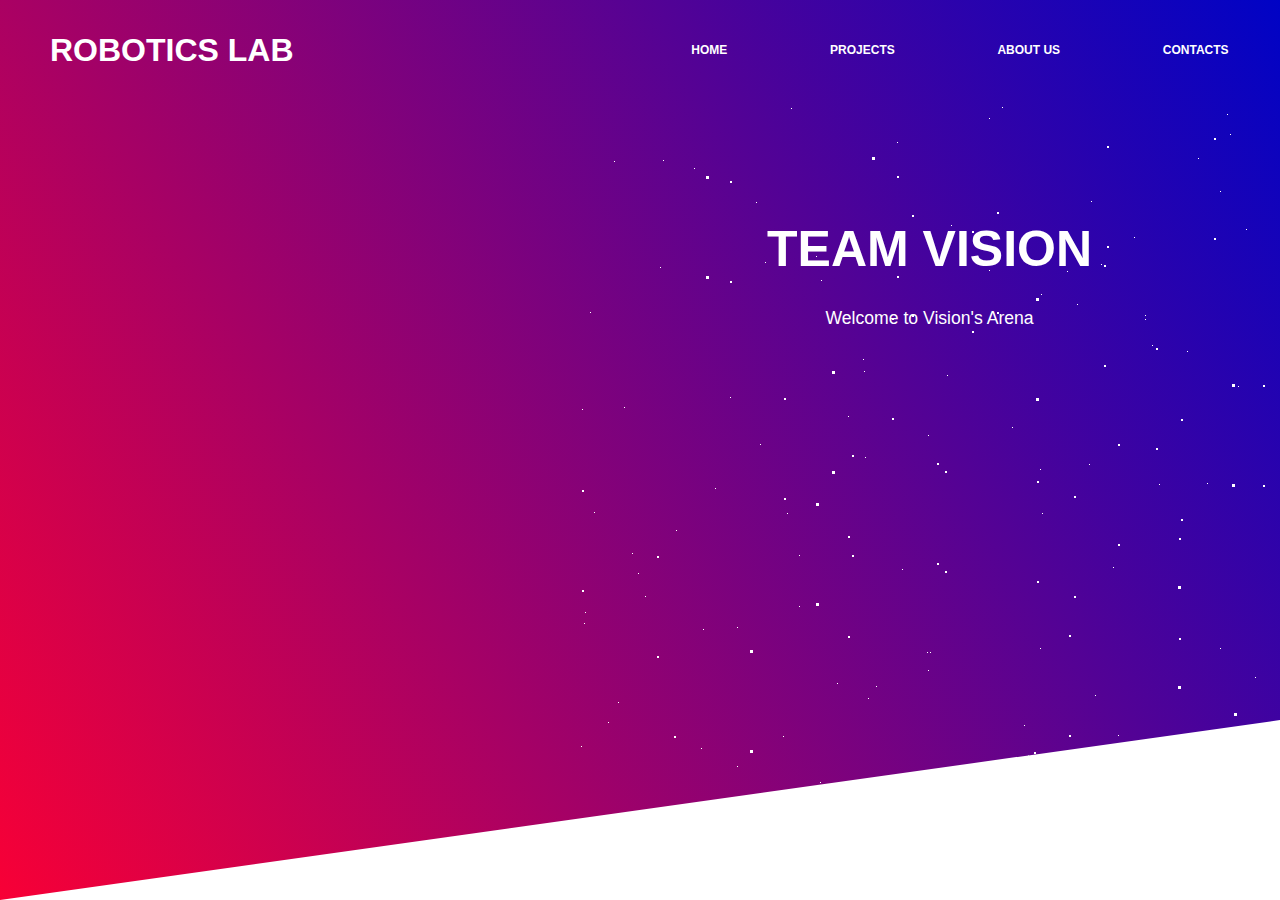
==== commit 1ac6981a: "Update index.html" ====
--- a/index.html
+++ b/index.html
@@ -18,7 +18,7 @@
 				<li><a href="index.html">Home</a></li>
 				<li><a href="x.html">Projects</a></li>
 				<li><a href="in.html">About us</a></li>
-				<li><a href=" ">Contacts</a></li>
+				<li><a href="Cont.html">Contacts</a></li>
 			</ul>
 		</div>
 	</nav>
@@ -37,4 +37,4 @@
 </header>
 
 </body>
-</html>+</html>
--- a/About.css
+++ b/About.css
@@ -2,7 +2,7 @@
     width: 1px;
     height: 1px;
     background: transparent;
-    animation: animStar 50s linear infinite;
+    animation: animStar 20s linear infinite;
     box-shadow: 779px 1331px #fff, 324px 42px #fff, 303px 586px #fff,
     1312px 276px #fff, 451px 625px #fff, 521px 1931px #fff, 1087px 1871px #fff,
     36px 1546px #fff, 132px 934px #fff, 1698px 901px #fff, 1418px 664px #fff,
@@ -184,7 +184,7 @@
 stars:after{
     content: '';
     position: absolute;
-    top: 2000px;
+    top: 200px;
     width: 1px;
     height: 1px;
     background: transparent;
@@ -370,7 +370,7 @@
     width: 2px;
     height: 2px;
     background: transparent;
-    animation: animStar 100s linear infinite;
+    animation: animStar 20s linear infinite;
     box-shadow: 1448px 320px #fff, 1775px 1663px #fff, 332px 1364px #fff,
     878px 340px #fff, 569px 1832px #fff, 1422px 1684px #fff, 1946px 1907px #fff,
     121px 979px #fff, 1044px 1069px #fff, 463px 381px #fff, 423px 112px #fff,
@@ -426,7 +426,7 @@
 #stars2:after{
     content: '';
     position: absolute;
-    top: 2000px;
+    top: 200px;
     width: 2px;
     height: 2px;
     background: transparent;
@@ -486,7 +486,7 @@
     width: 3px;
     height: 3px;
     background: transparent;
-    animation: animStar 150s linear infinite;
+    animation: animStar 80s linear infinite;
     box-shadow: 387px 1878px #fff, 760px 1564px #fff, 1487px 999px #fff,
     948px 1828px #fff, 1977px 1001px #fff, 1284px 1963px #fff, 656px 284px #fff,
     1268px 1635px #fff, 1820px 598px #fff, 642px 1900px #fff, 296px 57px #fff,
@@ -517,7 +517,7 @@
 #stars3:after{
     content: '';
     position: absolute;
-    top: 2000px;
+    top: 200px;
     width: 3px;
     height: 3px;
     background: transparent;
@@ -553,6 +553,6 @@
         transform: translateY(0px);
     }
     to{
-        transform: translateY(-2000px);
+        transform: translateY(-200px);
     }
 }